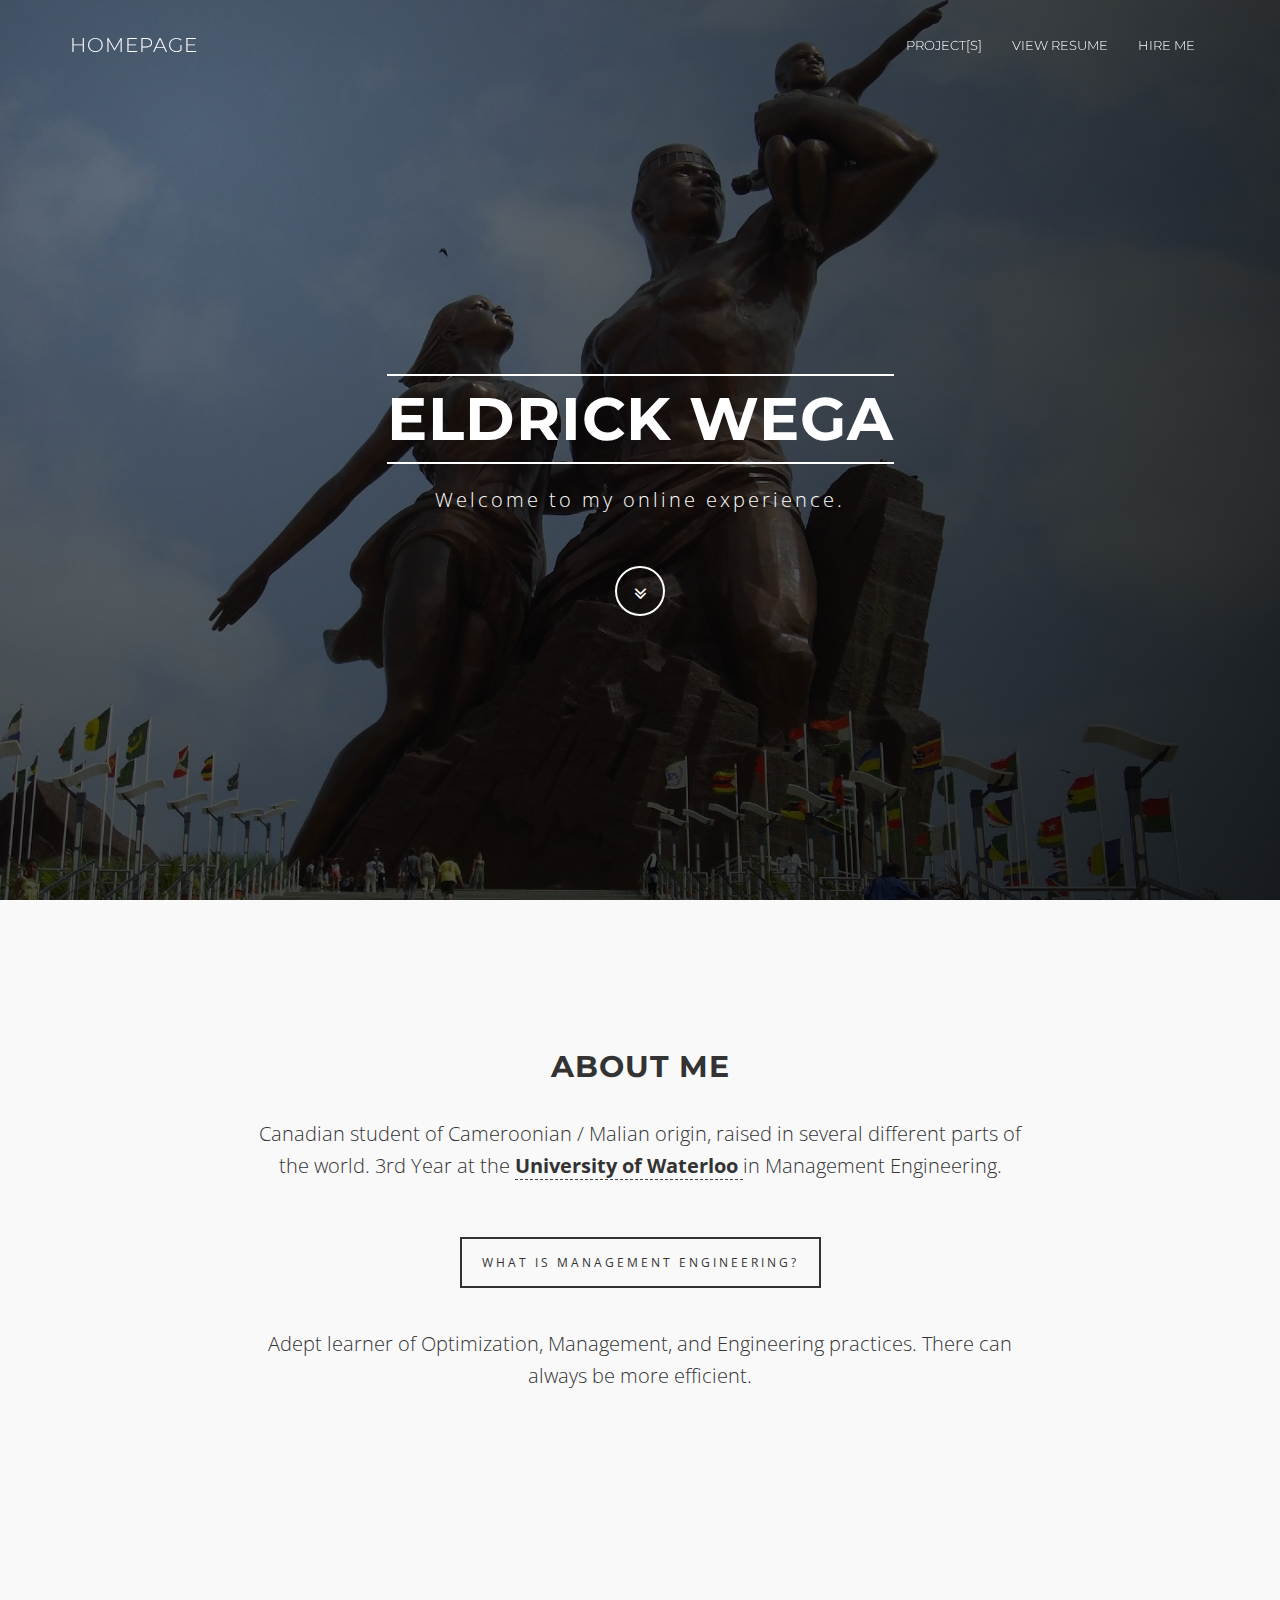
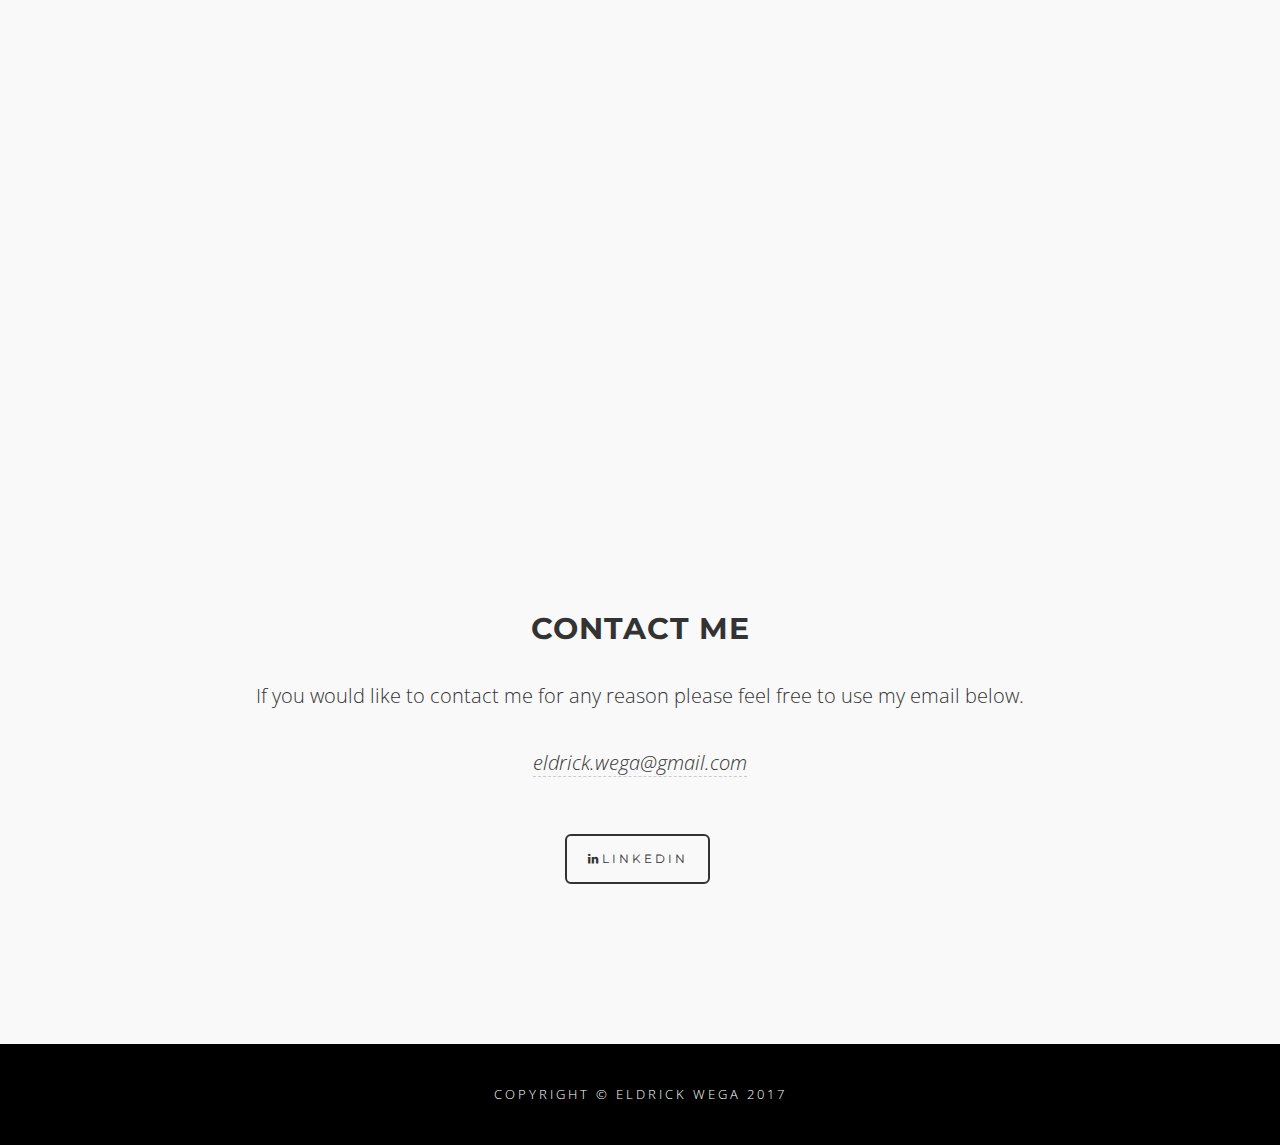
==== index.html @ f0811217 "Update index.html" ====
<!DOCTYPE html>
<html lang="en">
<!-- Images for Gallery, Initialization -->
<script type="text/javascript", src="js/img_array.js"></script>
<!-- JQuery -->
<script src="https://ajax.googleapis.com/ajax/libs/jquery/3.2.1/jquery.min.js"></script>
<!-- Image Scrolling Script -->
<script type="text/javascript", src="js/scroll_img.js"></script>
<head>
<meta charset="utf-8">
<meta http-equiv="X-UA-Compatible" content="IE=edge">
<meta name="viewport" content="width=device-width, initial-scale=1">
<meta name="description" content="">
<meta name="author" content="">
<title>Eldrick Wega</title>
<link rel="icon" href="xi.png">
<!-- Bootstrap Core CSS -->
<link href="css/bootstrap.min.css" rel="stylesheet">
<!-- Custom CSS -->
<link href="css/theme.css" rel="stylesheet">
<!-- Custom Fonts -->
<link href="font-awesome/css/font-awesome.min.css" rel="stylesheet" type="text/css">
<link href="http://fonts.googleapis.com/css?family=Open+Sans:300,400,700,400italic,700italic" rel="stylesheet" type="text/css">
<link href="http://fonts.googleapis.com/css?family=Montserrat:400,700" rel="stylesheet" type="text/css">
<!-- HTML5 Shim and Respond.js IE8 support of HTML5 elements and media queries -->
<!-- WARNING: Respond.js doesn't work if you view the page via file:// -->
<!--[if lt IE 9]>
        <script src="https://oss.maxcdn.com/libs/html5shiv/3.7.0/html5shiv.js"></script>
        <script src="https://oss.maxcdn.com/libs/respond.js/1.4.2/respond.min.js"></script>
    <![endif]-->

</head>
<body id="page-top" data-spy="scroll" data-target=".navbar-fixed-top">
<!-- Navigation -->
<nav class="navbar navbar-custom navbar-fixed-top" role="navigation">
<div class="container">
	<div class="navbar-header">
		<button type="button" class="navbar-toggle" data-toggle="collapse" data-target=".navbar-main-collapse">
		<i class="fa fa-bars"></i>
		</button>
		<a class="navbar-brand page-scroll" href="index.html">
		HOMEPAGE </a>
	</div>
	<!-- Collect the nav links, forms, and other content for toggling -->
	<div class="collapse navbar-collapse navbar-right navbar-main-collapse">
		<ul class="nav navbar-nav">
			<li>
			<a id="wip">Project[s]</a>
			</li>
			<li>
			<a href="view-resume.html">View Resume</a>
			</li>
			<li>
			<a href="contact.html">Hire me</a>
			</li>
		</ul>
	</div>
	<!-- /.navbar-collapse -->
</div>
<!-- /.container -->
</nav>
<!-- Intro Header -->
<header class="intro">
<div class="intro-body">
	<div class="container">
		<div class="row">
			<div class="col-md-8 col-md-offset-2">
				<h1 class="brand-heading">ELDRICK WEGA</h1>
				<p class="intro-text">
					Welcome to my online experience.
				</p>
				<a href="#about" class="btn btn-circle page-scroll">
				<i class="fa fa-angle-double-down animated"></i>
				</a>
			</div>
		</div>
	</div>
</div>
</header>
<!-- About Section -->
<section id="about">
<div class="container content-section text-center">
	<div class="row">
		<h2>ABOUT ME</h2>
		<div class="col-lg-8 col-lg-offset-2">
			<p>
				Canadian student of Cameroonian / Malian origin, raised in several different parts of the world. 3rd Year at the <a href="https://uwaterloo.ca/" target="_blank" style="border-bottom:1px dashed #444444; font-weight: bold;"> University of Waterloo </a> in Management Engineering. 
			</p>
			<a href="https://uwaterloo.ca/future-students/programs/management-engineering" target="_blank" class="btnghost">What is Management Engineering? </a>
			</br>
			</br>
			</br>
			<p> Adept learner of Optimization, Management, and Engineering practices. There can always be more efficient. </p>
		</div>
	</div>
</div>
</section>
<!-- Photo Gallery Section -->
<section id="portfolio">
<div id="gallery">
    <a id="img-prev" class="btn btn-rect">
		<i class="fa fa-3x fa-angle-left animated"></i>
	</a>
	<h2 id= "gallery-text">I enjoy travelling and these pictures are from a few of my latest trips.</h2>
	<a id= "gallery-btn" class="btn btn-circle" onclick="resetTimer()">
		<i class="fa"> <h3> Start Slideshow </h3> </i>
	</a>		
    <a id="img-next" class="btn btn-rect">
		<i class="fa fa-3x fa-angle-right animated"></i>
	</a>
	<p id ="gallery-updated-date"> *Last updated on 09/22/17 </p>
</div>
</section>
<!-- Contact Section -->
<section id="contact">
<div class="container content-section text-center">
	<div class="row">
		<div class="col-lg-8 col-lg-offset-2">
			<h2>Contact Me</h2>
			<p>
			If you would like to contact me for any reason please feel free to use my email below.
			</p>
			<p>
				<i>
					<a href="mailto:eldrick.wega@gmail.com" style="border-bottom:1px dashed #ccc;">eldrick.wega@gmail.com</a>
				</i>
			</p>
			<ul class="list-inline banner-social-buttons">
				<li>
				<a href="https://www.linkedin.com/in/eldrick-wega-66981b111/" target="_blank" class="btn btnghost btn-lg"><i class="fa fa-linkedin fa-fw"></i><span class="network-name">LinkedIn</span></a>
				</li>
				<!--
				<li>
				<a href="https://www.facebook.com/pages/wowthemesnet/562560840468823" class="btn btnghost btn-lg"><i class="fa fa-facebook fa-fw"></i><span class="network-name">Facebook</span></a>
				</li>
				<li>f
				<a href="https://plus.google.com/u/0/b/110916582192388695332/110916582192388695332/posts" class="btn btnghost btn-lg"><i class="fa fa-google-plus fa-fw"></i><span class="network-name">Google+</span></a>
				</li>
				-->
			</ul>
		</div>
	</div>
</div>
</section>
<!-- Footer -->
<footer>
<div class="container text-center">
	<p class="credits">
		Copyright &copy; Eldrick Wega 2017<br/>
	</p>
</div>
</footer>
<!-- Project Page not ready Modal -->
<div id="myModal" class="modal">
  <div class="modal-content">
    <span class="close">&times;</span>
    <img id="wip-img" src="img/logo/wip.png">
    <p style="color: #333;">My Project page is still under construction. Please check back at a later time.</p>
  </div>
</div>
<!-- jQuery -->
<script src="js/jquery.js"></script>
<!-- Bootstrap Core JavaScript -->
<script src="js/bootstrap.min.js"></script>
<!-- Plugin JavaScript -->
<script src="js/jquery.easing.min.js"></script>
<!-- Custom Theme JavaScript -->
<script src="js/theme.js"></script>
<!-- Project page is still WIP -->
<script type="text/javascript", src="js/project_wip.js"></script>
</body>
</html>
---- css/theme.css ----
/* Aries v1.0 - by WowThemes.net */
body {
	width:100%;
	height:100%;
	font-family:Open Sans,"Helvetica Neue",Helvetica,Arial,sans-serif;
	color:#fff;
	background-color:#000;
	font-weight:300;
}

html {
	width:100%;
	height:100%;
}
h1,h2,h3,h4,h5,h6 {
	margin:0 0 35px;
	text-transform:uppercase;
	font-family:Montserrat,"Helvetica Neue",Helvetica,Arial,sans-serif;
	font-weight:700;
	letter-spacing:1px;
}
p {
	margin:0 0 25px;
	font-size:18px;
	line-height:1.5;
}

p.job-description {
	margin:0 0 25px;
	font-size:14px;
	line-height:1.3;
}

@media(min-width:768px) {
	p {
		margin:0 0 35px;
		font-size:20px;
		line-height:1.6;
	}
}
a {
	color:inherit;
	-webkit-transition:all .2s ease-in-out;
	-moz-transition:all .2s ease-in-out;
	transition:all .2s ease-in-out;
}
a:hover,a:focus {
	text-decoration:none;
	color:inherit;
}
.light {
	font-weight:400;
}
.navbar-custom {
	margin-bottom:0;
	border-bottom:1px solid rgba(255,255,255,.3);
	text-transform:uppercase;
	font-family:Montserrat,"Helvetica Neue",Helvetica,Arial,sans-serif;
	background-color:#000;
}
.navbar-custom .navbar-brand {
	font-size:20px;
	text-transform:none;
	letter-spacing:1px;
}
.navbar-custom .navbar-brand:focus {
	outline:0;
}
.navbar-custom .navbar-brand .navbar-toggle {
	padding:4px 6px;
	font-size:16px;
	color:#fff;
}
.navbar-custom .navbar-brand .navbar-toggle:focus,.navbar-custom .navbar-brand .navbar-toggle:active {
	outline:0;
}
.navbar-custom a {
}
.navbar-custom .nav li a {
	-webkit-transition:background .3s ease-in-out;
	-moz-transition:background .3s ease-in-out;
	transition:background .3s ease-in-out;
}
.navbar-custom .nav li a:hover {
	outline:0;
	color:#1ba39c;
	background-color:transparent;
}
.navbar-custom .nav li a:focus,.navbar-custom .nav li a:active {
	outline:0;
	background-color:transparent;
}
.navbar-custom .nav li.active {
	outline:0;
}
.navbar-custom .nav li.active a {
	color:#1ba39c;
}
.navbar-custom .nav li.active a:hover {
	color:#1ba39c;
}
@media(min-width:768px) {
	.navbar-custom {
		padding:20px 0;
		border-bottom:0;
		font-size:13px;
		background:0 0;
		-webkit-transition:background .5s ease-in-out,padding .5s ease-in-out;
		-moz-transition:background .5s ease-in-out,padding .5s ease-in-out;
		transition:background .5s ease-in-out,padding .5s ease-in-out;
	}
		 .navbar-custom.top-nav-collapse {
		 padding:0;
		border-bottom:1px solid rgba(255,255,255,.3);
		color:#333;
			background:#fff;
	}
	.navbar-custom.top-nav-collapse a {
		color:#333;
		display:inline-block;
	}
}
.intro {
	display:table;
	width:100%;
	height:auto;
	padding:100px 0 100px 0;
	text-align:center;
	color:#fff;
	background-image:radial-gradient(circle at 15% 15%,rgba(0,0,0,0.46),rgba(0,0,0,0.88)),url('../img/cover/poster.jpg');
	background-attachment: fixed;
	-webkit-background-size:cover;
	-moz-background-size:cover;
	background-size:cover;
	-o-background-size:cover;
}

.intro-2nd {
	height:400px!important;
	transition: height: 2s;
}

.intro .intro-body {
	display:table-cell;
	vertical-align:middle;
}
.intro .intro-body .brand-heading {
	font-size:40px;
}
.intro .intro-body .intro-text {
	font-size:18px;
}
@media(min-width:768px) {
	.intro {
		height:100%;
		padding:0;
	}
	.intro .intro-body .brand-heading {
		font-size:60px;
		margin-top:90px;
		margin-bottom:20px;
		border-top:2px solid #fff;
		border-bottom:2px solid #fff;
		display:inline-block;
		padding:10px 0;
	}
	.intro .intro-body .intro-text {
		font-size:20px;
			font-weight:300;
			letter-spacing:3px;
	}
}

.row {
	position: relative;
}

.row-resume {
	margin-top: -100px;
}


.btn-circle {
	width:50px;
	height:50px;
	margin-top:15px;
	line-height:40px;
	text-align:center;
	border:2px solid #fff;
	border-radius:100%;
	font-size:20px;
	color:#fff;
	background:0 0;
	-webkit-transition:background .3s ease-in-out;
	-moz-transition:background .3s ease-in-out;
	transition:background .3s ease-in-out;
}

.btn-rect{
	width:15%;
	height:100%;
	line-height:500px;
	text-align:center;
	font-size:20px;
	color:#fff;
	background:0 0;
	-webkit-transition:background .3s ease-in-out;
	-moz-transition:background .3s ease-in-out;
	transition:background .3s ease-in-out;
}

.btn-circle:hover,.btn-circle:focus {
	outline:0;
	color:#fff;
	background:rgba(255,255,255,.1);
}

.btn-rect:hover, .btn-rect:focus {
	outline:0;
	color:#fff;
}

.btn-circle i.animated, .btn-rect i.animated {
	-webkit-transition-property:-webkit-transform;
	-webkit-transition-duration:1s;
	-moz-transition-property:-moz-transform;
	-moz-transition-duration:1s;
}
.btn-circle:hover i.animated, .btn-rect:hover i.animated {
	-webkit-animation-name:pulse;
	-moz-animation-name:pulse;
	-webkit-animation-duration:1.5s;
	-moz-animation-duration:1.5s;
	-webkit-animation-iteration-count:infinite;
	-moz-animation-iteration-count:infinite;
	-webkit-animation-timing-function:linear;
	-moz-animation-timing-function:linear;
}

@-webkit-keyframes pulse {
	0% {
		-webkit-transform:scale(1);
		transform:scale(1);
	}
	50% {
		-webkit-transform:scale(1.2);
		transform:scale(1.2);
	}
	100% {
		-webkit-transform:scale(1);
		transform:scale(1);
	}
}
@-moz-keyframes pulse {
	0% {
		-moz-transform:scale(1);
		transform:scale(1);
	}
	50% {
		-moz-transform:scale(1.2);
		transform:scale(1.2);
	}
	100% {
		-moz-transform:scale(1);
		transform:scale(1);
	}
}
.content-section {
	padding:40px 0;
	clear:both;
}
@media(min-width:767px) {
	.content-section {
		padding:150px 0;
			 clear:both;
	}
}
.btn {
	text-transform:uppercase;
	font-family:Montserrat,"Helvetica Neue",Helvetica,Arial,sans-serif;
	font-weight:400;
	-webkit-transition:all .3s ease-in-out;
	-moz-transition:all .3s ease-in-out;
	transition:all .3s ease-in-out;
}
.btn-default {
	border:1px solid #42dca3;
	color:#42dca3;
	background-color:transparent;
}
.btn-default:hover,.btn-default:focus {
	border:1px solid #42dca3;
	outline:0;
	color:#000;
	background-color:#42dca3;
}
ul.banner-social-buttons {
	margin-top:0;
}
@media(max-width:1199px) {
	ul.banner-social-buttons {
		margin-top:15px;
	}
}
@media(max-width:767px) {
	ul.banner-social-buttons li {
		display:block;
		margin-bottom:20px;
		padding:0;
	}
	ul.banner-social-buttons li:last-child {
		margin-bottom:0;
	}
}
footer {
	padding:40px 0;
	z-index:1;
	position:relative;
	clear:both;
}
footer p {
	margin:0;
	font-size:15px;
}
footer p.credits {
	text-transform:uppercase;
	font-size:13px;
	letter-spacing:3px;
}
::-moz-selection {
	text-shadow:none;
	background:#fcfcfc;
	background:rgba(255,255,255,.2);
}
::selection {
	text-shadow:none;
	background:#fcfcfc;
	background:rgba(255,255,255,.2);
}
img::selection {
	background:0 0;
}
img::-moz-selection {
	background:0 0;
}
body {
	webkit-tap-highlight-color:rgba(255,255,255,.2);
}
#about{
	position: relative;
	padding-bottom: 20px;
}

.bgblue {
	background:#22292c;
}
.inlineblock {
	display:inline-block;
}
p:last-child {
	margin-bottom:0;
}
p.lead {
	line-height:1.9;
}
.btnghost {
	border:2px solid #333;
	background-color:transparent;
	padding:15px 20px;
	letter-spacing:3px;
	font-size:12px;
	text-transform:uppercase;
	font-weight:400;
	color:#333;
	margin-top:20px;
	display:inline-block;
}
.btnghost:hover {
	background-color:#333;
	color:#fff;
	border:2px solid #333;
}
.bgcover {
	background-size:cover;
	background-repeat:no-repeat;
	position:relative;
}
img {
	max-width:100%;
}


#gallery:before {
  	content: "";
  	display: block;
	height:500px;
	margin:auto;
	text-align: center;
	background-image: radial-gradient(circle at 15% 15%,rgba(0,0,0,0.46),rgba(0,0,0,0.88)),url('../img/1.jpg');
	background-repeat: no-repeat;
	background-size: 1400px 700px;
	background-attachment: fixed;
	position: relative;
   	z-index: -1;
   	-webkit-filter: blur(5px);
   	-webkit-transition: all 1.5s ease-in-out;
    -moz-transition: all 1.5s ease-in-out;
    -ms-transition: all 1.5s ease-in-out;
    -o-transition: all 1.5s ease-in-out;
    transition: all 1.5s ease-in-out;

}

#gallery {
	height:500px;
  	margin:auto;
  	text-align: center;
  	background-image: radial-gradient(circle at 15% 15%,rgba(0,0,0,0.20),rgba(0,0,0,0.20)),url('../img/1.jpg');
  	background-repeat: no-repeat;
  	background-size: 1400px 700px;
  	background-attachment: fixed;
	position: relative;
	z-index: 0;
}

#img-next {
	position: absolute;
	top: 0px;
	right:0px;
	opacity: 0;
	-webkit-transition: all 1.5s ease-in-out;
    -moz-transition: all 1.5s ease-in-out;
    -ms-transition: all 1.5s ease-in-out;
    -o-transition: all 1.5s ease-in-out;
    transition: all 1.5s ease-in-out;
}

#img-prev {
	position: absolute;
	top: 0px;
	left:0px;	
	opacity: 0;
   	-webkit-transition: all 1.5s ease-in-out;
    -moz-transition: all 1.5s ease-in-out;
    -ms-transition: all 1.5s ease-in-out;
    -o-transition: all 1.5s ease-in-out;
    transition: all 1.5s ease-in-out;
}

#gallery-text {
	position: absolute;
	top: 27%;
	color: #f9f9f9;	
	text-align: center;
	margin-right: 100px;
	margin-left: 100px;
	-webkit-transition: all 1s ease-in-out;
    -moz-transition: all 1s ease-in-out;
    -ms-transition: all 1s ease-in-out;
    -o-transition: all 1s ease-in-out;
    transition: all 1s ease-in-out;
}

#gallery-text:hover {
	cursor: ;
}

#gallery-btn {
	position: absolute;
	left: 50%;
	-webkit-transform: translate(-50%, 0);
	border-radius: 5px;
	bottom: 25px;
	height: 50px;
	width: 300px;
	color: #f9f9f9;
	border-color: #f9f9f9;
	-webkit-transition: all 1s ease-in-out;
    -moz-transition: all 1s ease-in-out;
    -ms-transition: all 1s ease-in-out;
    -o-transition: all 1s ease-in-out;
    transition: all 1s ease-in-out;
}

#gallery-btn:hover {
	cursor:;
}

#gallery-updated-date {
	position: absolute;
	right: 5px;
	bottom: 5px;
	color: #f9f9f9;
}

#contact {

}

section:after {
	float:none;
	clear:both;
}
section {
	background-color:#f9f9f9;
	color:#333;
	overflow:hidden;
}
.done {
	display:none;
}
.error input,input.error,.error textarea,textarea.error {
	background-color:#ffffff;
	border-bottom:2px solid orangered !Important;
	-webkit-transition:border linear 0.2s,box-shadow linear 0.2s;
	-moz-transition:border linear 0.2s,box-shadow linear 0.2s;
	-o-transition:border linear 0.2s,box-shadow linear 0.2s;
	transition:border linear 0.2s,box-shadow linear 0.2s;	
}

#resume-fn{
	margin: auto;
	margin-top: 20px;
	font-size:16px;
	text-align: center;
}

#pdf {
	margin-left: 0px;
	margin-right: -60px;
	padding: 0px;
}

#contactform input,#contactform textarea {
	border:0px;
	border-bottom:2px solid #333;
	width:100%;
	background-color:transparent;
	padding:20px 0px;
	text-transform:uppercase;
	letter-spacing:2px;
	margin-bottom:20px;
}
#contactform input#submit {
	width:auto;
	border:2px solid;
	padding:10px 20px;
	display:inline-block;
}
#contactform input#submit:hover {
	background-color:#333;
	color:#fff;
	border:2px solid #333;
}
#contactform input:focus,#contactform input:active,#contactform textarea:focus,#contactform textarea:active {
	border-top:0px;
	border-bottom:2px solid lightseagreen;
	outline:0;
	outline: none;
}

/* The Modal (background) */
.modal {
    display: none; /* Hidden by default */
    position: fixed; /* Stay in place */
    z-index: 1; /* Sit on top */
    padding-top: 100px; /* Location of the box */
    left: 0;
    top: 0;
    width: 100%; /* Full width */
    height: 100%; /* Full height */
    overflow: auto; /* Enable scroll if needed */
    background-color: rgb(0,0,0); /* Fallback color */
    background-color: rgba(0,0,0,0.2); /* Black w/ opacity */
}

/* Modal Content */
.modal-content {
    background-color: #fefefe;
    margin: auto;
    padding: 20px;
    border: 1px solid #888;
    width: 55%;
    text-align: center;
    -webkit-transition:border linear 0.2s,box-shadow linear 0.2s;
	-moz-transition:border linear 0.2s,box-shadow linear 0.2s;
	-o-transition:border linear 0.2s,box-shadow linear 0.2s;
	transition:border linear 0.2s,box-shadow linear 0.2s;
}

/* The Close Button */
.close {
    color: #858585;
    float: right;
    font-size: 40px;
    font-weight: bold;
}

.close:hover,
.close:focus {
    color: #000;
    text-decoration: none;
    cursor: pointer;
}

#wip:hover{
    cursor: pointer;
}

#wip-img {
	margin: auto;
	height: auto;
	width: 250px;
	margin-bottom: 20px;
}

/* Code for Image gallery - Alternate layout */

/*
.gallery ul {
	padding:0;
	margin:0;
}

.gallery ul li {
	margin:0;
	position:relative;
	list-style:none;
	float:left;
	padding:0;
}
.gallery ul li a {
	display:block;
	position:relative;
	width:100%;
	height:100%;
	margin:0;
	padding:0;
	line-height:0;
}
.gallery ul li a:before {
	position:absolute;
	width:32px;
	height:32px;
	top:40%;
	left:50%;
	margin:-14px 0 0 -16px;
	background: url(data:image/svg+xml;utf8,%3C%3Fxml%20version%3D%221.0%22%20encoding%3D%22utf-8%22%3F%3E%0A%3C%21--%20Generator%3A%20Adobe%20Illustrator%2017.1.0%2C%20SVG%20Export%20Plug-In%20.%20SVG%20Version%3A%206.00%20Build%200%29%20%20--%3E%0A%3C%21DOCTYPE%20svg%20PUBLIC%20%22-//W3C//DTD%20SVG%201.1//EN%22%20%22http%3A//www.w3.org/Graphics/SVG/1.1/DTD/svg11.dtd%22%3E%0A%3Csvg%20version%3D%221.1%22%0A%09%20id%3D%22svg2%22%20xmlns%3Adc%3D%22http%3A//purl.org/dc/elements/1.1/%22%20xmlns%3Acc%3D%22http%3A//creativecommons.org/ns%23%22%20xmlns%3Ardf%3D%22http%3A//www.w3.org/1999/02/22-rdf-syntax-ns%23%22%20xmlns%3Asvg%3D%22http%3A//www.w3.org/2000/svg%22%20xmlns%3Asodipodi%3D%22http%3A//sodipodi.sourceforge.net/DTD/sodipodi-0.dtd%22%20xmlns%3Ainkscape%3D%22http%3A//www.inkscape.org/namespaces/inkscape%22%20inkscape%3Aversion%3D%220.48.4%20r9939%22%20sodipodi%3Adocname%3D%22icon-fullscreen.svg%22%0A%09%20xmlns%3D%22http%3A//www.w3.org/2000/svg%22%20xmlns%3Axlink%3D%22http%3A//www.w3.org/1999/xlink%22%20x%3D%220px%22%20y%3D%220px%22%20viewBox%3D%220%200%20960%20560%22%0A%09%20enable-background%3D%22new%200%200%20960%20560%22%20xml%3Aspace%3D%22preserve%22%3E%0A%3Csodipodi%3Anamedview%20%20borderopacity%3D%221%22%20pagecolor%3D%22%23ffffff%22%20bordercolor%3D%22%23666666%22%20objecttolerance%3D%2210%22%20gridtolerance%3D%2210%22%20guidetolerance%3D%2210%22%20showgrid%3D%22false%22%20fit-margin-top%3D%220%22%20fit-margin-left%3D%220%22%20inkscape%3Azoom%3D%227.375%22%20inkscape%3Acx%3D%22-5.1525424%22%20inkscape%3Acy%3D%2216%22%20id%3D%22namedview11%22%20inkscape%3Awindow-x%3D%22-8%22%20inkscape%3Awindow-y%3D%22-8%22%20fit-margin-right%3D%220%22%20inkscape%3Apageopacity%3D%220%22%20fit-margin-bottom%3D%220%22%20inkscape%3Awindow-width%3D%221366%22%20inkscape%3Awindow-height%3D%22706%22%20inkscape%3Awindow-maximized%3D%221%22%20inkscape%3Apageshadow%3D%222%22%20inkscape%3Acurrent-layer%3D%22svg2%22%3E%0A%09%3C/sodipodi%3Anamedview%3E%0A%3Cg%3E%0A%09%3Crect%20x%3D%22220%22%20y%3D%22260%22%20fill%3D%22%23FFFFFF%22%20width%3D%22536%22%20height%3D%2224%22/%3E%0A%3C/g%3E%0A%3Cg%3E%0A%09%3Crect%20x%3D%22476%22%20y%3D%224%22%20fill%3D%22%23FFFFFF%22%20width%3D%2224%22%20height%3D%22556%22/%3E%0A%3C/g%3E%0A%3C/svg%3E%0A) no-repeat;
	content:"";
	opacity:0;
	z-index:1;
	-webkit-transition:all 0.3s linear;
	-moz-transition:all 0.3s linear;
	transition:all 0.3s linear;
}
.gallery ul li a:hover:before {
	top:50%;
	opacity:1;
}
.gallery ul li a:after {
	position:absolute;
	width:100%;
	top:0;
	bottom:0;
	background:rgba(0,0,0,0.3);
	content:"";
	opacity:0;
	-webkit-transition:all 0.3s linear;
	-moz-transition:all 0.3s linear;
	transition:all 0.3s linear;
}
.gallery ul li a:hover:after {
	opacity:1;
}
*/
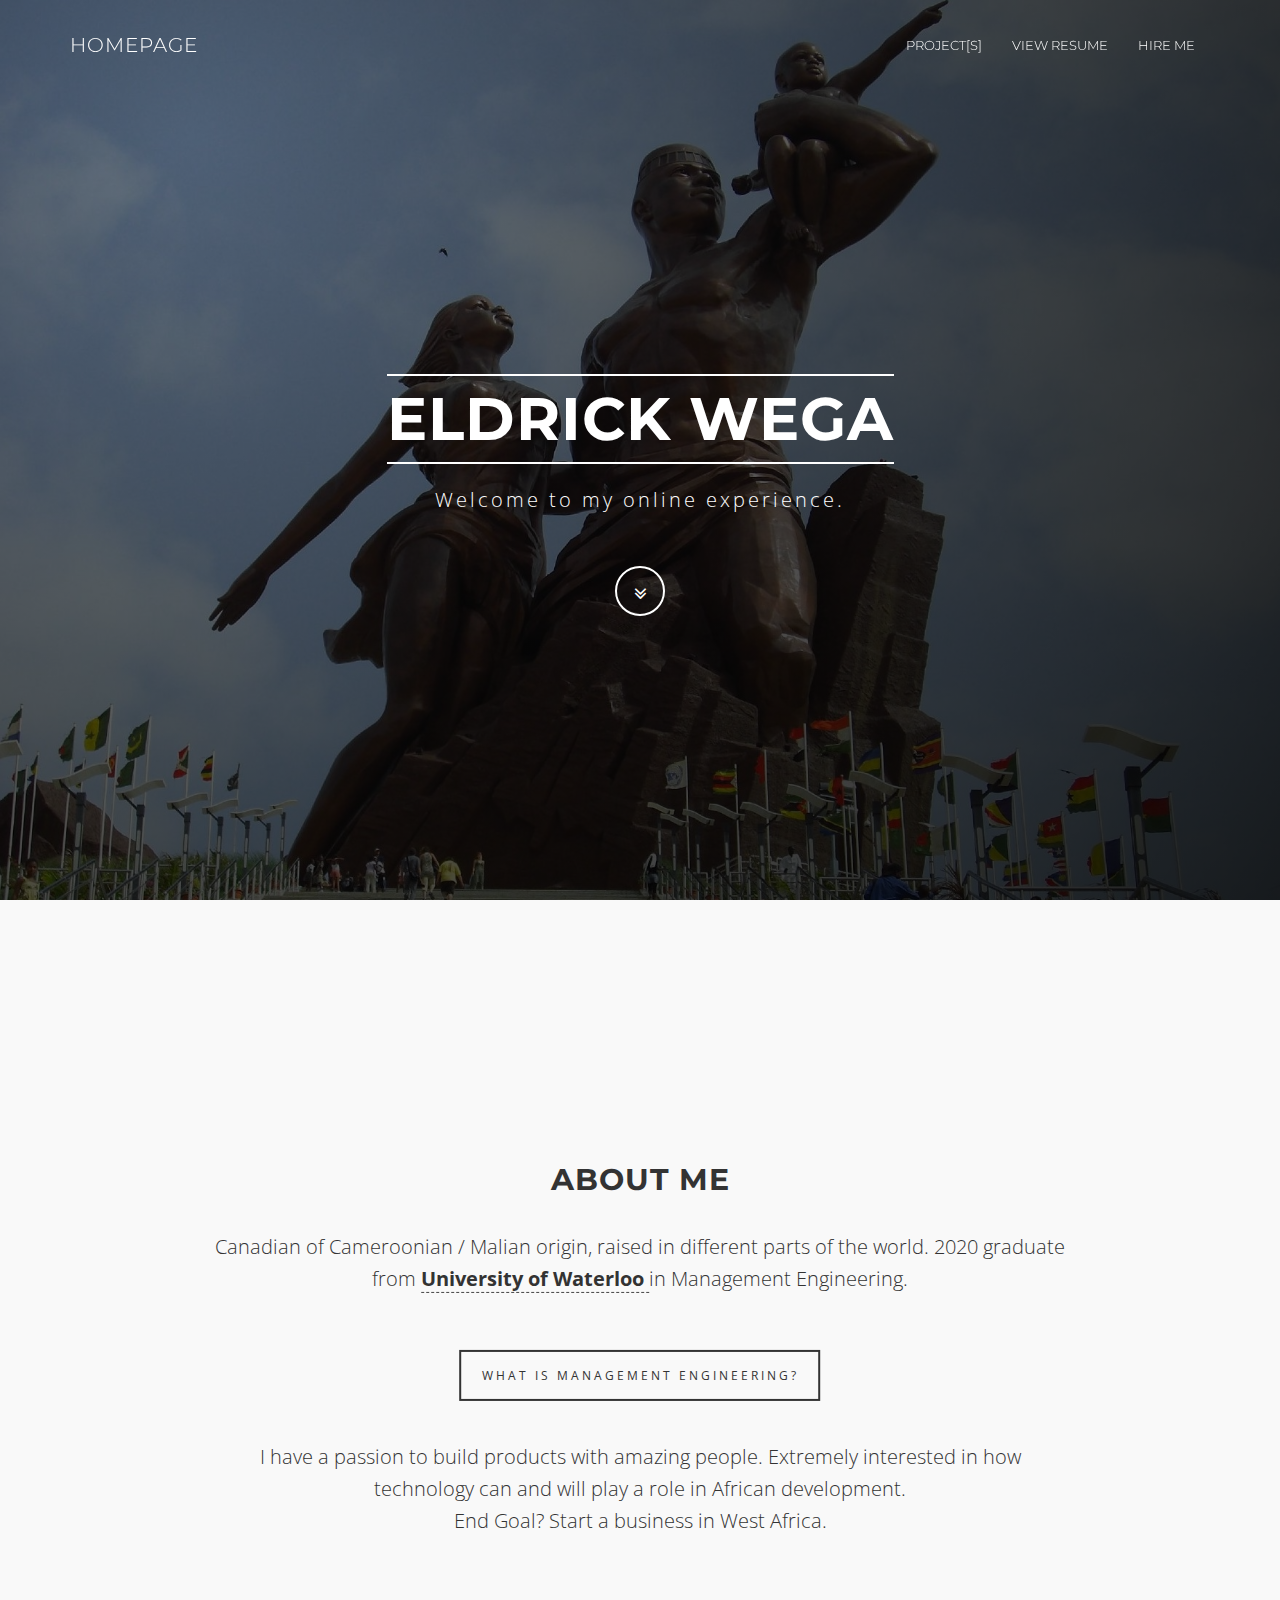
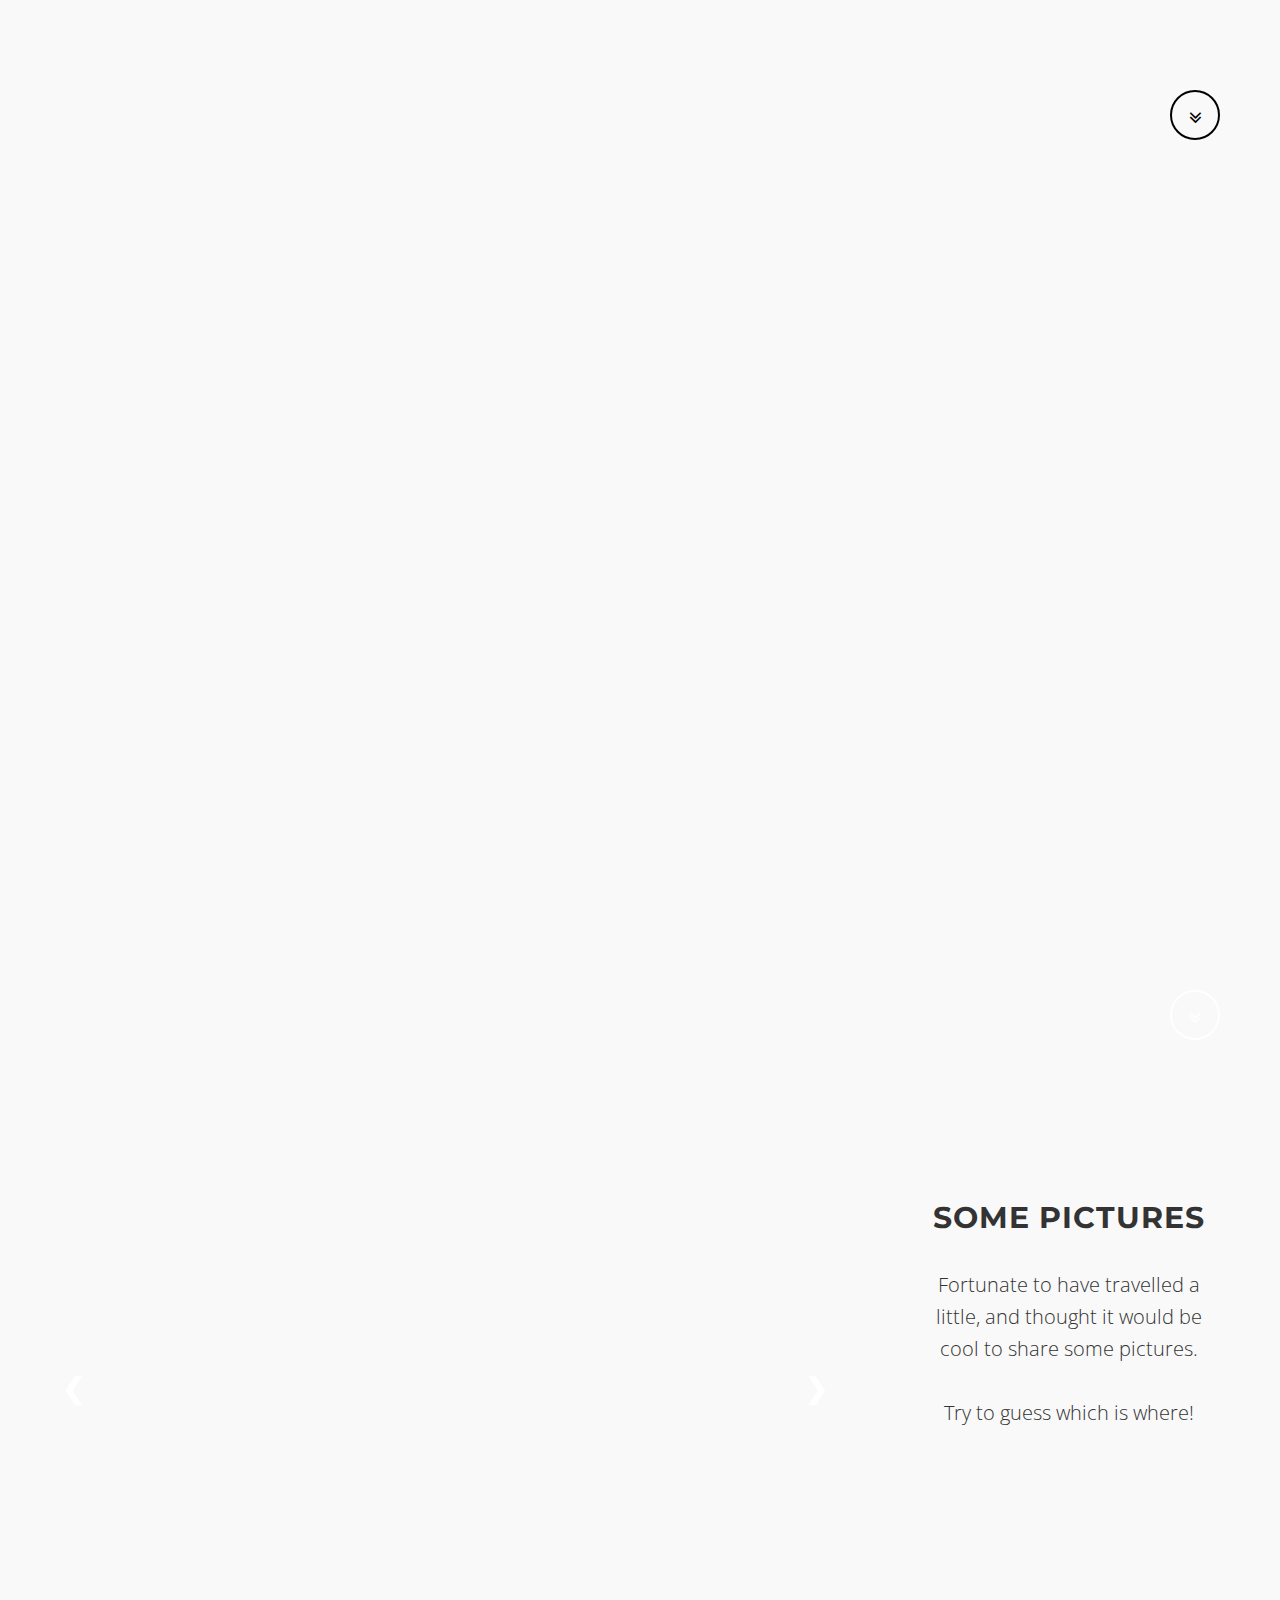
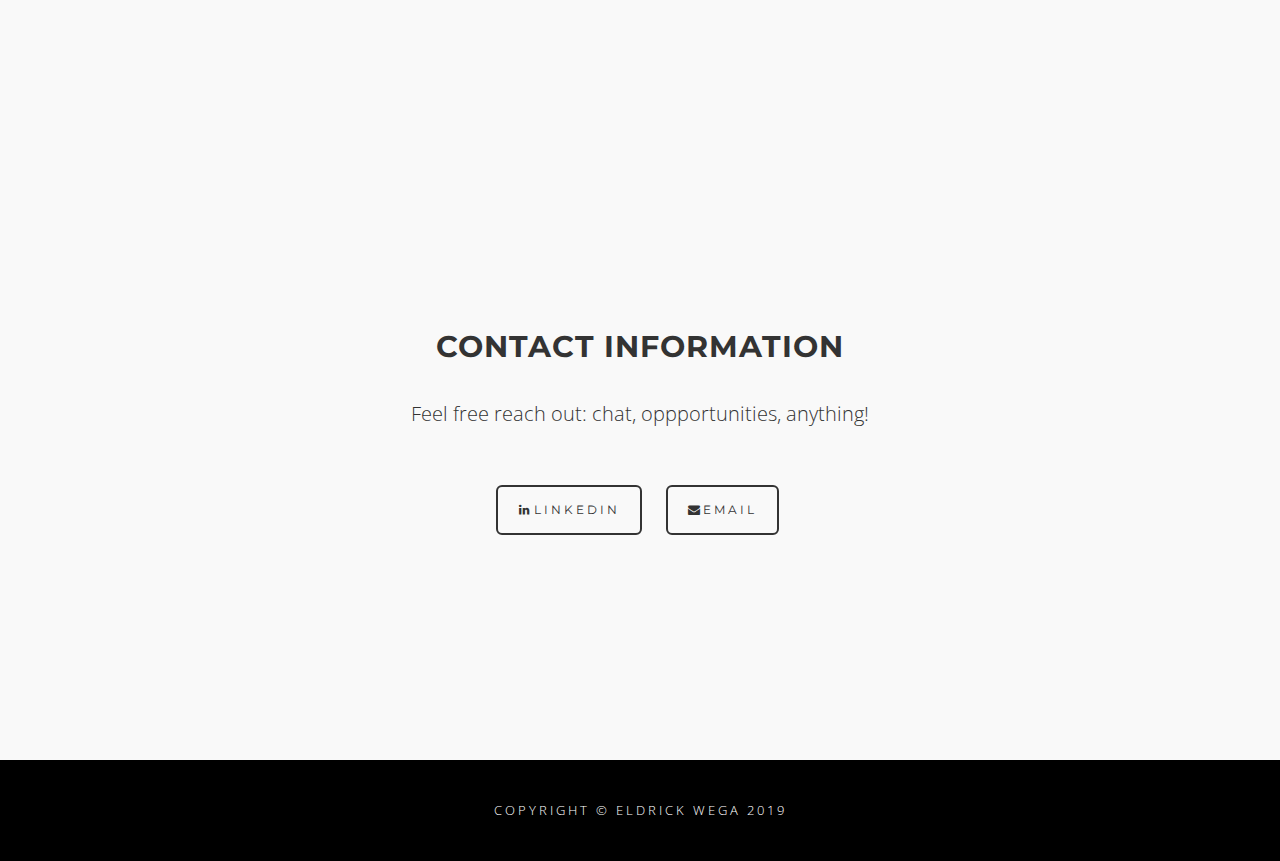
==== commit 4d5740db: "Home Page Revamp nov 2019" ====
--- a/index.html
+++ b/index.html
@@ -1,11 +1,13 @@
 <!DOCTYPE html>
 <html lang="en">
-<!-- Images for Gallery, Initialization -->
-<script type="text/javascript", src="js/img_array.js"></script>
 <!-- JQuery -->
 <script src="https://ajax.googleapis.com/ajax/libs/jquery/3.2.1/jquery.min.js"></script>
-<!-- Image Scrolling Script -->
-<script type="text/javascript", src="js/scroll_img.js"></script>
+<!-- Images for Gallery, Initialization -->
+<script type="text/javascript", src="js/arrays.js"></script>
+<!-- Output Images to HTML-->
+<script type="text/javascript", src="js/img_output.js"></script>
+<!-- Setting up Countries Script-->
+<script type="text/javascript", src="js/countries_output.js"></script>
 <head>
 <meta charset="utf-8">
 <meta http-equiv="X-UA-Compatible" content="IE=edge">
@@ -13,7 +15,7 @@
 <meta name="description" content="">
 <meta name="author" content="">
 <title>Eldrick Wega</title>
-<link rel="icon" href="xi.png">
+<link rel="icon" href="./img/xi.png">
 <!-- Bootstrap Core CSS -->
 <link href="css/bootstrap.min.css" rel="stylesheet">
 <!-- Custom CSS -->
@@ -28,7 +30,6 @@
         <script src="https://oss.maxcdn.com/libs/html5shiv/3.7.0/html5shiv.js"></script>
         <script src="https://oss.maxcdn.com/libs/respond.js/1.4.2/respond.min.js"></script>
     <![endif]-->
-
 </head>
 <body id="page-top" data-spy="scroll" data-target=".navbar-fixed-top">
 <!-- Navigation -->
@@ -78,83 +79,91 @@
 </div>
 </header>
 <!-- About Section -->
-<section id="about">
-<div class="container content-section text-center">
-	<div class="row">
+<section id="about" class="content-section">
+	<a href="#map" class="btn btn-section btn-black btn-circle page-scroll">
+		<i class="fa fa-angle-double-down animated"></i>
+	</a>
+	<div id="about-text" class="text-center vert-horiz-center">
 		<h2>ABOUT ME</h2>
-		<div class="col-lg-8 col-lg-offset-2">
-			<p>
-				Canadian student of Cameroonian / Malian origin, raised in several different parts of the world. 3rd Year at the <a href="https://uwaterloo.ca/" target="_blank" style="border-bottom:1px dashed #444444; font-weight: bold;"> University of Waterloo </a> in Management Engineering. 
-			</p>
-			<a href="https://uwaterloo.ca/future-students/programs/management-engineering" target="_blank" class="btnghost">What is Management Engineering? </a>
-			</br>
-			</br>
-			</br>
-			<p> Adept learner of Optimization, Management, and Engineering practices. There can always be more efficient. </p>
+		<p>Canadian of Cameroonian / Malian origin, raised in different parts of the world. 2020 graduate from <a href="https://uwaterloo.ca/" target="_blank" style="border-bottom:1px dashed #444444; font-weight: bold;"> University of Waterloo </a> in Management Engineering.</p>
+		<a href="https://uwaterloo.ca/future-students/programs/management-engineering" target="_blank" class="btnghost">What is Management Engineering? </a>
+		<br>
+		<br>
+		<br>
+		<p>I have a passion to build products with amazing people. Extremely interested in how technology can and will play a role in African development. <br> End Goal? Start a business in West Africa.</p>
+	</div>
+</section>
+<!--Map Section-->
+<section id="map">
+	<a href="#photos" class="btn btn-section btn-circle page-scroll">
+		<i class="fa fa-angle-double-down animated"></i>
+	</a>
+	<div id="countries-container">
+		<h2 class="country-text">Cities Lived</h2>
+		<p class="country-text" style="margin-top:-30px; font-size:90%;">(Because people ask me all the time)</p>
+		<ul id="country-list">
+			<li id="c1" class="countries">Montreal <i class="fa fa-angle-right"></i></li>
+			<li id="c2" class="countries">Ottawa <i class="fa fa-angle-right"></i></li>
+			<li id="c3" class="countries">Bruxelles <i class="fa fa-angle-right"></i></li>
+			<li id="c4" class="countries">London <i class="fa fa-angle-right"></i></li>
+			<li id="c5" class="countries">Lagos <i class="fa fa-angle-right"></i></li>
+			<li id="c6" class="countries">Yaoundé <i class="fa fa-angle-right"></i></li>
+			<li id="c7" class="countries">Douala <i class="fa fa-angle-right"></i></li>
+			<li id="c8" class="countries">Toronto <i class="fa fa-angle-right"></i></li>
+			<li id="c9" class="countries">Dakar <i class="fa fa-angle-right"></i></li>
+			<li id="c10" class="countries">Abidjan <i class="fa fa-angle-right"></i></li>
+			<li id="c11" class="countries">San Francisco <i class="fa fa-angle-right"></i></li>
+			<li id="c12" class="countries">Hong Kong</li>
+		</ul>
+	</div>
+	</section>
+<!-- Photo Gallery Section -->
+<section id="photos" class="">
+	<div id="slideshow-container"class ="vert-center">
+		<script>outputImages();</script>
+		<a class="prev vert-center" onclick="plusSlides(-1)">&#10094;</a>
+		<a class="next vert-center" onclick="plusSlides(1)">&#10095;</a>
 		</div>
+	<div id="text-container" class="content text-center vert-center" style="padding-left:5%;padding-right:5%;">
+		<h2>Some Pictures</h2>
+		<p>Fortunate to have travelled a little, and thought it would be cool to share some pictures.
+			<br>
+			<br>
+			Try to guess which is where!
+		</p>
 	</div>
-</div>
-</section>
-<!-- Photo Gallery Section -->
-<section id="portfolio">
-<div id="gallery">
-    <a id="img-prev" class="btn btn-rect">
-		<i class="fa fa-3x fa-angle-left animated"></i>
-	</a>
-	<h2 id= "gallery-text">I enjoy travelling and these pictures are from a few of my latest trips.</h2>
-	<a id= "gallery-btn" class="btn btn-circle" onclick="resetTimer()">
-		<i class="fa"> <h3> Start Slideshow </h3> </i>
-	</a>		
-    <a id="img-next" class="btn btn-rect">
-		<i class="fa fa-3x fa-angle-right animated"></i>
-	</a>
-	<p id ="gallery-updated-date"> *Last updated on 09/22/17 </p>
-</div>
 </section>
 <!-- Contact Section -->
 <section id="contact">
-<div class="container content-section text-center">
-	<div class="row">
-		<div class="col-lg-8 col-lg-offset-2">
-			<h2>Contact Me</h2>
-			<p>
-			If you would like to contact me for any reason please feel free to use my email below.
-			</p>
-			<p>
-				<i>
-					<a href="mailto:eldrick.wega@gmail.com" style="border-bottom:1px dashed #ccc;">eldrick.wega@gmail.com</a>
-				</i>
-			</p>
-			<ul class="list-inline banner-social-buttons">
-				<li>
-				<a href="https://www.linkedin.com/in/eldrick-wega-66981b111/" target="_blank" class="btn btnghost btn-lg"><i class="fa fa-linkedin fa-fw"></i><span class="network-name">LinkedIn</span></a>
-				</li>
-				<!--
-				<li>
-				<a href="https://www.facebook.com/pages/wowthemesnet/562560840468823" class="btn btnghost btn-lg"><i class="fa fa-facebook fa-fw"></i><span class="network-name">Facebook</span></a>
-				</li>
-				<li>f
-				<a href="https://plus.google.com/u/0/b/110916582192388695332/110916582192388695332/posts" class="btn btnghost btn-lg"><i class="fa fa-google-plus fa-fw"></i><span class="network-name">Google+</span></a>
-				</li>
-				-->
-			</ul>
-		</div>
+	<div id= "contact-text" class="text-center horiz-center" style="top: 20px;">
+		<h2>Contact Information</h2>
+		<p>Feel free reach out: chat, oppportunities, anything!</p>
+		<ul class="list-inline banner-social-buttons">
+			<li style ="display: inline-block; margin-left:5px;margin-right:5px;">
+				<a href="https://www.linkedin.com/in/eldrick-wega" target="_blank" class="btn btnghost btn-lg"><i class="fa fa-linkedin fa-fw"></i><span class="network-name">LinkedIn</span></a>
+			</li>
+			<li style ="display: inline-block;margin-left:5px;margin-right:5px;">
+				<a href="mailto:eldrick.wega@gmail.com" target="_blank" class="btn btnghost btn-lg"><i class="fa fa-envelope fa-fw"></i><span class="network-name">Email</span></a>
+			</li>
+		</ul>
 	</div>
-</div>
+	
 </section>
 <!-- Footer -->
 <footer>
 <div class="container text-center">
 	<p class="credits">
-		Copyright &copy; Eldrick Wega 2017<br/>
+		Copyright &copy; Eldrick Wega 2019<br/>
 	</p>
 </div>
 </footer>
+<!--Images JS
+<script src="js/slideshow.js"></script>-->
 <!-- Project Page not ready Modal -->
 <div id="myModal" class="modal">
   <div class="modal-content">
     <span class="close">&times;</span>
-    <img id="wip-img" src="img/logo/wip.png">
+    <img id="wip-img" src="./img/logo/wip.png">
     <p style="color: #333;">My Project page is still under construction. Please check back at a later time.</p>
   </div>
 </div>
--- a/css/theme.css
+++ b/css/theme.css
@@ -128,6 +128,7 @@
 	text-align:center;
 	color:#fff;
 	background-image:radial-gradient(circle at 15% 15%,rgba(0,0,0,0.46),rgba(0,0,0,0.88)),url('../img/cover/poster.jpg');
+	background-position: center top;
 	background-attachment: fixed;
 	-webkit-background-size:cover;
 	-moz-background-size:cover;
@@ -268,13 +269,21 @@
 .content-section {
 	padding:40px 0;
 	clear:both;
-}
+
+}
+
 @media(min-width:767px) {
 	.content-section {
-		padding:150px 0;
+		padding:70px 0;
 			 clear:both;
 	}
-}
+
+	.content-section-about {
+		padding:70px 0;
+			 clear:both;
+	}
+}
+
 .btn {
 	text-transform:uppercase;
 	font-family:Montserrat,"Helvetica Neue",Helvetica,Arial,sans-serif;
@@ -348,7 +357,7 @@
 }
 #about{
 	position: relative;
-	padding-bottom: 20px;
+	height:100%;
 }
 
 .bgblue {
@@ -389,101 +398,286 @@
 	max-width:100%;
 }
 
-
-#gallery:before {
-  	content: "";
-  	display: block;
-	height:500px;
-	margin:auto;
-	text-align: center;
-	background-image: radial-gradient(circle at 15% 15%,rgba(0,0,0,0.46),rgba(0,0,0,0.88)),url('../img/1.jpg');
-	background-repeat: no-repeat;
-	background-size: 1400px 700px;
-	background-attachment: fixed;
-	position: relative;
-   	z-index: -1;
-   	-webkit-filter: blur(5px);
-   	-webkit-transition: all 1.5s ease-in-out;
-    -moz-transition: all 1.5s ease-in-out;
-    -ms-transition: all 1.5s ease-in-out;
-    -o-transition: all 1.5s ease-in-out;
-    transition: all 1.5s ease-in-out;
-
-}
-
-#gallery {
-	height:500px;
-  	margin:auto;
-  	text-align: center;
-  	background-image: radial-gradient(circle at 15% 15%,rgba(0,0,0,0.20),rgba(0,0,0,0.20)),url('../img/1.jpg');
-  	background-repeat: no-repeat;
-  	background-size: 1400px 700px;
-  	background-attachment: fixed;
-	position: relative;
-	z-index: 0;
-}
-
-#img-next {
+/* ^^^ Everything above is from the theme */
+/* Input by Eldrick from here below */
+
+/*SOME GENERAL STUFF*/
+
+.btn-section{
 	position: absolute;
-	top: 0px;
-	right:0px;
-	opacity: 0;
-	-webkit-transition: all 1.5s ease-in-out;
-    -moz-transition: all 1.5s ease-in-out;
-    -ms-transition: all 1.5s ease-in-out;
-    -o-transition: all 1.5s ease-in-out;
-    transition: all 1.5s ease-in-out;
-}
-
-#img-prev {
+	right: 60px;
+	bottom: 60px;
+	z-index:1;
+}
+
+.btn-black{
 	position: absolute;
-	top: 0px;
-	left:0px;	
-	opacity: 0;
-   	-webkit-transition: all 1.5s ease-in-out;
-    -moz-transition: all 1.5s ease-in-out;
-    -ms-transition: all 1.5s ease-in-out;
-    -o-transition: all 1.5s ease-in-out;
-    transition: all 1.5s ease-in-out;
-}
-
-#gallery-text {
+	right: 60px;
+	bottom: 60px;
+	color:#000;
+	border:2px solid #000;
+}
+
+.btn-black:hover,.btn-black:focus {
+	outline:0;
+	color:#000;
+	background:rgba(0,0,0,.2);
+}
+
+#about-text{
+	width: 67%;
+}
+
+.vert-center{
+	margin: 0;
 	position: absolute;
-	top: 27%;
-	color: #f9f9f9;	
-	text-align: center;
-	margin-right: 100px;
-	margin-left: 100px;
-	-webkit-transition: all 1s ease-in-out;
-    -moz-transition: all 1s ease-in-out;
-    -ms-transition: all 1s ease-in-out;
-    -o-transition: all 1s ease-in-out;
-    transition: all 1s ease-in-out;
-}
-
-#gallery-text:hover {
-	cursor: ;
-}
-
-#gallery-btn {
+	top: 50%;
+	transform: translate(0%, -50%);
+}
+
+.horiz-center{
+	margin: 0;
 	position: absolute;
 	left: 50%;
-	-webkit-transform: translate(-50%, 0);
-	border-radius: 5px;
-	bottom: 25px;
-	height: 50px;
-	width: 300px;
-	color: #f9f9f9;
-	border-color: #f9f9f9;
-	-webkit-transition: all 1s ease-in-out;
-    -moz-transition: all 1s ease-in-out;
-    -ms-transition: all 1s ease-in-out;
-    -o-transition: all 1s ease-in-out;
-    transition: all 1s ease-in-out;
-}
-
-#gallery-btn:hover {
-	cursor:;
+	transform: translate(-50%, 0%);
+}
+
+.vert-horiz-center{
+	margin: 0;
+	position: absolute;
+	top: 50%;
+	left: 50%;
+	transform: translate(-50%, -50%);
+}
+
+.un-center {
+	position: initial;
+	top: initial;
+	left: initial;
+	transform: initial;
+}
+
+/*MAP RELATED STUFF*/
+
+#map {
+	display:table;
+	width:100%;
+	height: 100%;
+	text-align:center;
+	color:#fff;
+	background-image:radial-gradient(circle at 15% 15%,rgba(0,0,0,0.88),rgba(0,0,0,0.43)),url('../img/World_Map_Tagged.jpg');
+	background-position: center left;
+	background-attachment: fixed;
+	background-size: 135%;
+	background-position-y: 50%;
+	background-position-x: 35%;
+	background-repeat: no-repeat;
+	position: relative;
+}
+
+#map-image{
+	width: 100%;
+	/*height:auto;*/
+}
+
+#countries-container{
+	position: absolute;
+	bottom: 50px;
+	left: 55px;
+	margin-right: 150px;
+	text-align: left;
+}
+
+
+#country-list{
+	margin-left:-45px;
+}
+
+.country-text{
+	opacity: 0;
+}
+
+.countries{
+	font-weight: bold;
+	display: inline-block;
+	padding-left: 5px;
+	padding-right: 5px;
+	font-size: 130%;
+	opacity: 0;
+}
+
+/*SLIDESHOW RELATED STUFF*/
+
+#photos{
+	height: 90%;	
+	position: relative;
+	display: flex;
+	
+}
+
+/* Slideshow container */
+#slideshow-container {
+	width: 67%;
+	height: 75%;
+	padding-left: 2.5%;
+	position: relative;
+}
+
+#text-container {
+	width: 33%;
+	height: 75%;
+	padding-right: 2.5%;
+	position: relative;
+}
+
+/* Hide the images by default */
+.mySlides {
+  	display: none;
+  	height: 100%;
+	width: 100%;
+	position: relative;
+	margin-left: auto;
+	margin-right: auto;
+}
+
+/*Image style - cover and centered */
+.img-style{
+	max-height: 100%;
+    max-width: 100%;
+	object-fit: cover;
+	width: 100%;
+    height: 100%;
+    position: absolute;
+    top: 0;
+    bottom: 0;
+    left: 0;
+    right: 0;
+    margin: auto;
+}
+
+/* Next & previous buttons */
+.prev, .next {
+  cursor: pointer;
+  position: absolute;
+  width: auto;
+  padding-left: 30px;
+  padding-right: 30px;
+  padding-top: 165px;
+  color: white;
+  font-weight: bold;
+  font-size: 200%;
+  transition: 0.6s ease;
+  border-radius: 0 3px 3px 0;
+  user-select: none;
+  height: 100%;
+}
+
+/* Position the "next button" to the right */
+.next {
+  right: 0;
+  border-radius: 3px 0 0 3px;
+}
+
+/* On hover, add a black background color with a little bit see-through */
+.prev:hover, .next:hover {
+  background-color: rgba(0,0,0,0.5);
+}
+
+/* Number text (1/3 etc) */
+.numbertext {
+  color: black;
+  font-weight: bold;
+  font-size: 12px;
+  padding: 8px 12px;
+  position: relative;
+  z-index:1;
+  top: 0;
+}
+
+/* Fading animation */
+.fadeIn {
+  -webkit-animation-name: fadeIn;
+  -webkit-animation-duration: 1.5s;
+  animation-fill-mode: forwards;
+  animation-name: fadeIn;
+  animation-duration: 1.5s;
+}
+
+@-webkit-keyframes fadeIn {
+  from {opacity: 0}
+  to {opacity: 1}
+}
+
+@keyframes fadeIn {
+  from {opacity: 0}
+  to {opacity: 1}
+}
+
+.fadeOut {
+	-webkit-animation-name: fadeOut;
+	-webkit-animation-duration: 1.5s;
+	animation-fill-mode: forwards;
+	animation-name: fadeOut;
+	animation-duration: 1.5s;
+  }
+  
+  @-webkit-keyframes fadeOut {
+	from {opacity: 1}
+	to {opacity: 0}
+  }
+  
+  @keyframes fadeOut {
+	from {opacity: 1}
+	to {opacity: 0}
+  }
+
+@media screen and (max-width: 768px) {
+    #photos {
+		display: block;
+		width: 100%;
+		height: 100%;
+		padding-top: 40px;
+	}
+
+	.un-center, #slideshow-container{
+		position: initial;
+		width: 100%;
+		height: 50%;
+		padding: 0;
+		transform: translate(0%, 0%);
+	}
+	.un-center, #text-container {
+		position: initial;
+		width: 100%;
+		height: 50%;
+		padding-top: 40px;
+		padding-bottom: 50px;
+		transform: translate(0%, 0%);
+		height: auto;
+	}
+
+	#contact{
+		display: block;
+		width: 100%;
+	}
+
+	#contact-text{
+		position: initial;
+		transform: translate(0%, 0%);
+		padding-top: 20px;
+		padding-bottom: 20px;
+		height: 100%;
+	}
+
+	#map{
+		
+	}
+
+	.btn-section{
+		visibility: hidden;
+	}
+
+
 }
 
 #gallery-updated-date {
@@ -494,6 +688,12 @@
 }
 
 #contact {
+	position: relative;
+	width: 100%;
+	height: 50%;
+}
+
+#contact-text{
 
 }
 
@@ -612,64 +812,4 @@
 	height: auto;
 	width: 250px;
 	margin-bottom: 20px;
-}
-
-/* Code for Image gallery - Alternate layout */
-
-/*
-.gallery ul {
-	padding:0;
-	margin:0;
-}
-
-.gallery ul li {
-	margin:0;
-	position:relative;
-	list-style:none;
-	float:left;
-	padding:0;
-}
-.gallery ul li a {
-	display:block;
-	position:relative;
-	width:100%;
-	height:100%;
-	margin:0;
-	padding:0;
-	line-height:0;
-}
-.gallery ul li a:before {
-	position:absolute;
-	width:32px;
-	height:32px;
-	top:40%;
-	left:50%;
-	margin:-14px 0 0 -16px;
-	background: url(data:image/svg+xml;utf8,%3C%3Fxml%20version%3D%221.0%22%20encoding%3D%22utf-8%22%3F%3E%0A%3C%21--%20Generator%3A%20Adobe%20Illustrator%2017.1.0%2C%20SVG%20Export%20Plug-In%20.%20SVG%20Version%3A%206.00%20Build%200%29%20%20--%3E%0A%3C%21DOCTYPE%20svg%20PUBLIC%20%22-//W3C//DTD%20SVG%201.1//EN%22%20%22http%3A//www.w3.org/Graphics/SVG/1.1/DTD/svg11.dtd%22%3E%0A%3Csvg%20version%3D%221.1%22%0A%09%20id%3D%22svg2%22%20xmlns%3Adc%3D%22http%3A//purl.org/dc/elements/1.1/%22%20xmlns%3Acc%3D%22http%3A//creativecommons.org/ns%23%22%20xmlns%3Ardf%3D%22http%3A//www.w3.org/1999/02/22-rdf-syntax-ns%23%22%20xmlns%3Asvg%3D%22http%3A//www.w3.org/2000/svg%22%20xmlns%3Asodipodi%3D%22http%3A//sodipodi.sourceforge.net/DTD/sodipodi-0.dtd%22%20xmlns%3Ainkscape%3D%22http%3A//www.inkscape.org/namespaces/inkscape%22%20inkscape%3Aversion%3D%220.48.4%20r9939%22%20sodipodi%3Adocname%3D%22icon-fullscreen.svg%22%0A%09%20xmlns%3D%22http%3A//www.w3.org/2000/svg%22%20xmlns%3Axlink%3D%22http%3A//www.w3.org/1999/xlink%22%20x%3D%220px%22%20y%3D%220px%22%20viewBox%3D%220%200%20960%20560%22%0A%09%20enable-background%3D%22new%200%200%20960%20560%22%20xml%3Aspace%3D%22preserve%22%3E%0A%3Csodipodi%3Anamedview%20%20borderopacity%3D%221%22%20pagecolor%3D%22%23ffffff%22%20bordercolor%3D%22%23666666%22%20objecttolerance%3D%2210%22%20gridtolerance%3D%2210%22%20guidetolerance%3D%2210%22%20showgrid%3D%22false%22%20fit-margin-top%3D%220%22%20fit-margin-left%3D%220%22%20inkscape%3Azoom%3D%227.375%22%20inkscape%3Acx%3D%22-5.1525424%22%20inkscape%3Acy%3D%2216%22%20id%3D%22namedview11%22%20inkscape%3Awindow-x%3D%22-8%22%20inkscape%3Awindow-y%3D%22-8%22%20fit-margin-right%3D%220%22%20inkscape%3Apageopacity%3D%220%22%20fit-margin-bottom%3D%220%22%20inkscape%3Awindow-width%3D%221366%22%20inkscape%3Awindow-height%3D%22706%22%20inkscape%3Awindow-maximized%3D%221%22%20inkscape%3Apageshadow%3D%222%22%20inkscape%3Acurrent-layer%3D%22svg2%22%3E%0A%09%3C/sodipodi%3Anamedview%3E%0A%3Cg%3E%0A%09%3Crect%20x%3D%22220%22%20y%3D%22260%22%20fill%3D%22%23FFFFFF%22%20width%3D%22536%22%20height%3D%2224%22/%3E%0A%3C/g%3E%0A%3Cg%3E%0A%09%3Crect%20x%3D%22476%22%20y%3D%224%22%20fill%3D%22%23FFFFFF%22%20width%3D%2224%22%20height%3D%22556%22/%3E%0A%3C/g%3E%0A%3C/svg%3E%0A) no-repeat;
-	content:"";
-	opacity:0;
-	z-index:1;
-	-webkit-transition:all 0.3s linear;
-	-moz-transition:all 0.3s linear;
-	transition:all 0.3s linear;
-}
-.gallery ul li a:hover:before {
-	top:50%;
-	opacity:1;
-}
-.gallery ul li a:after {
-	position:absolute;
-	width:100%;
-	top:0;
-	bottom:0;
-	background:rgba(0,0,0,0.3);
-	content:"";
-	opacity:0;
-	-webkit-transition:all 0.3s linear;
-	-moz-transition:all 0.3s linear;
-	transition:all 0.3s linear;
-}
-.gallery ul li a:hover:after {
-	opacity:1;
-}
-*/+}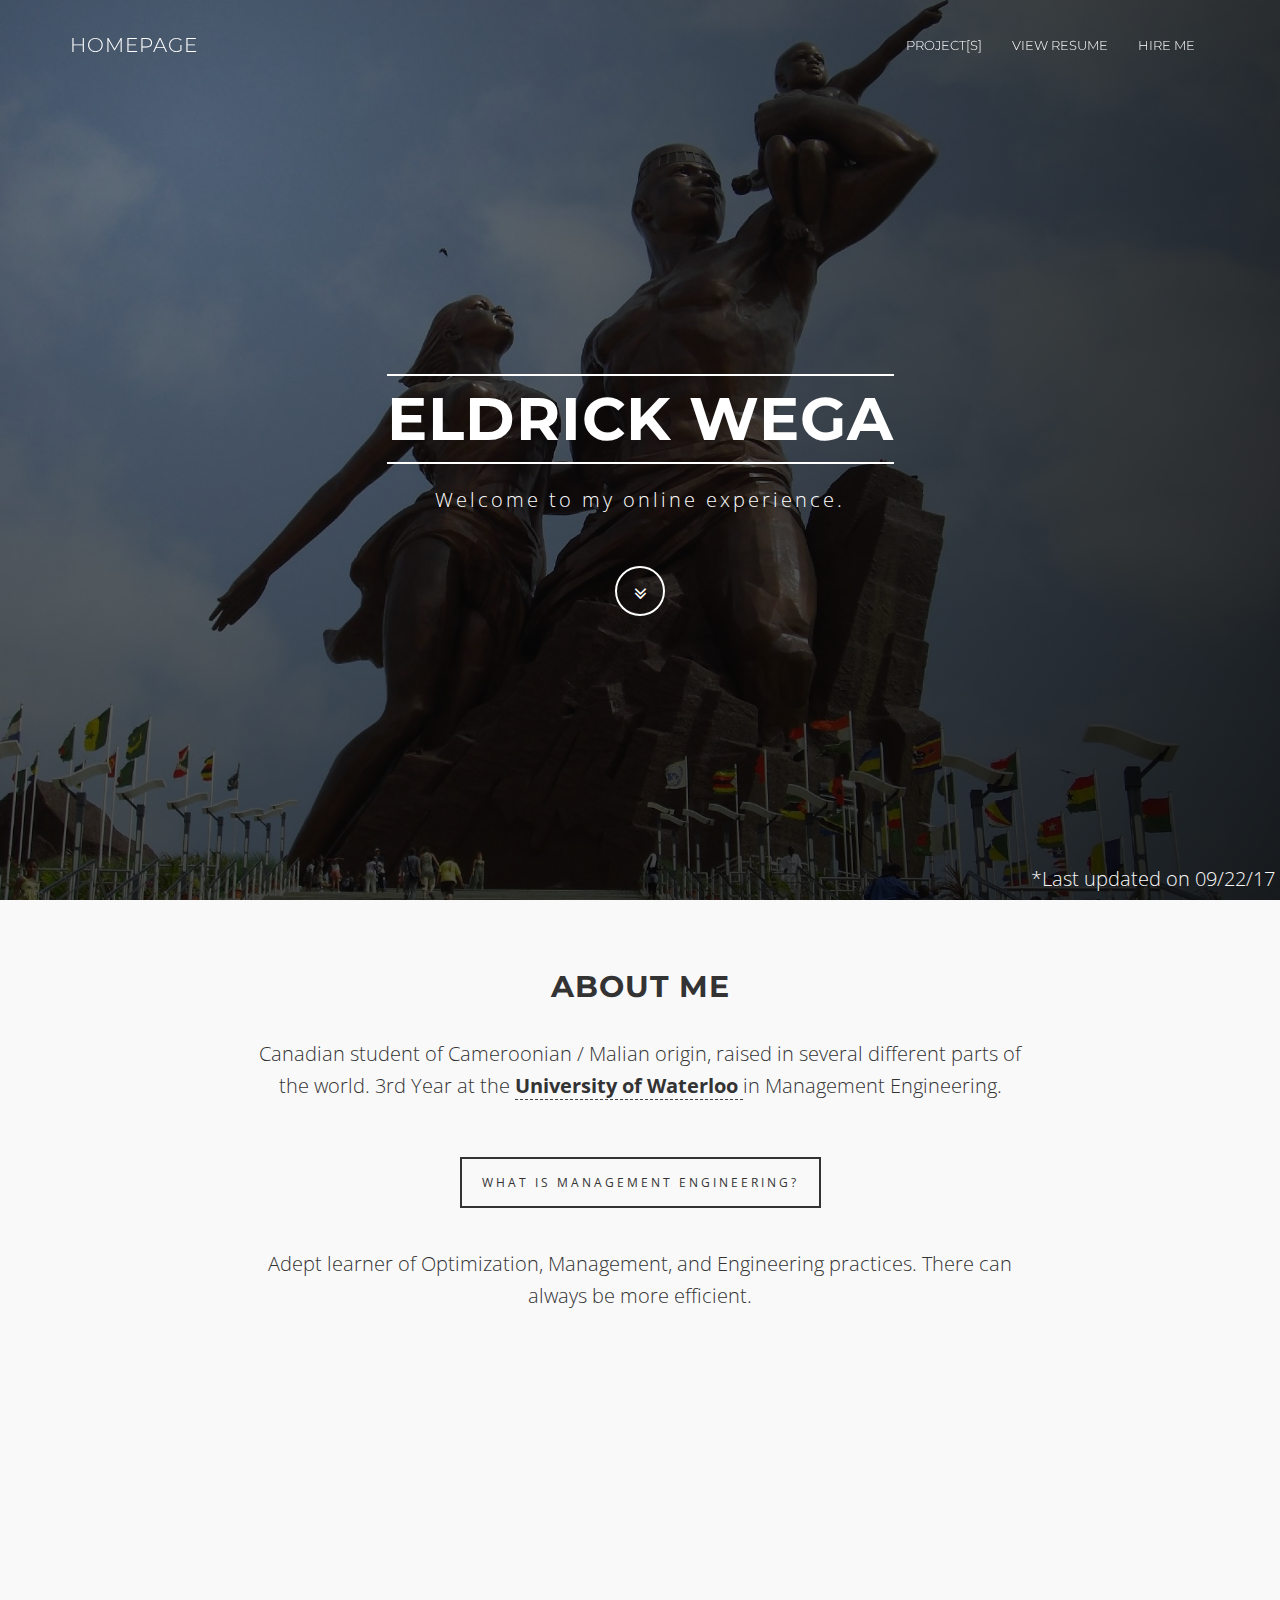
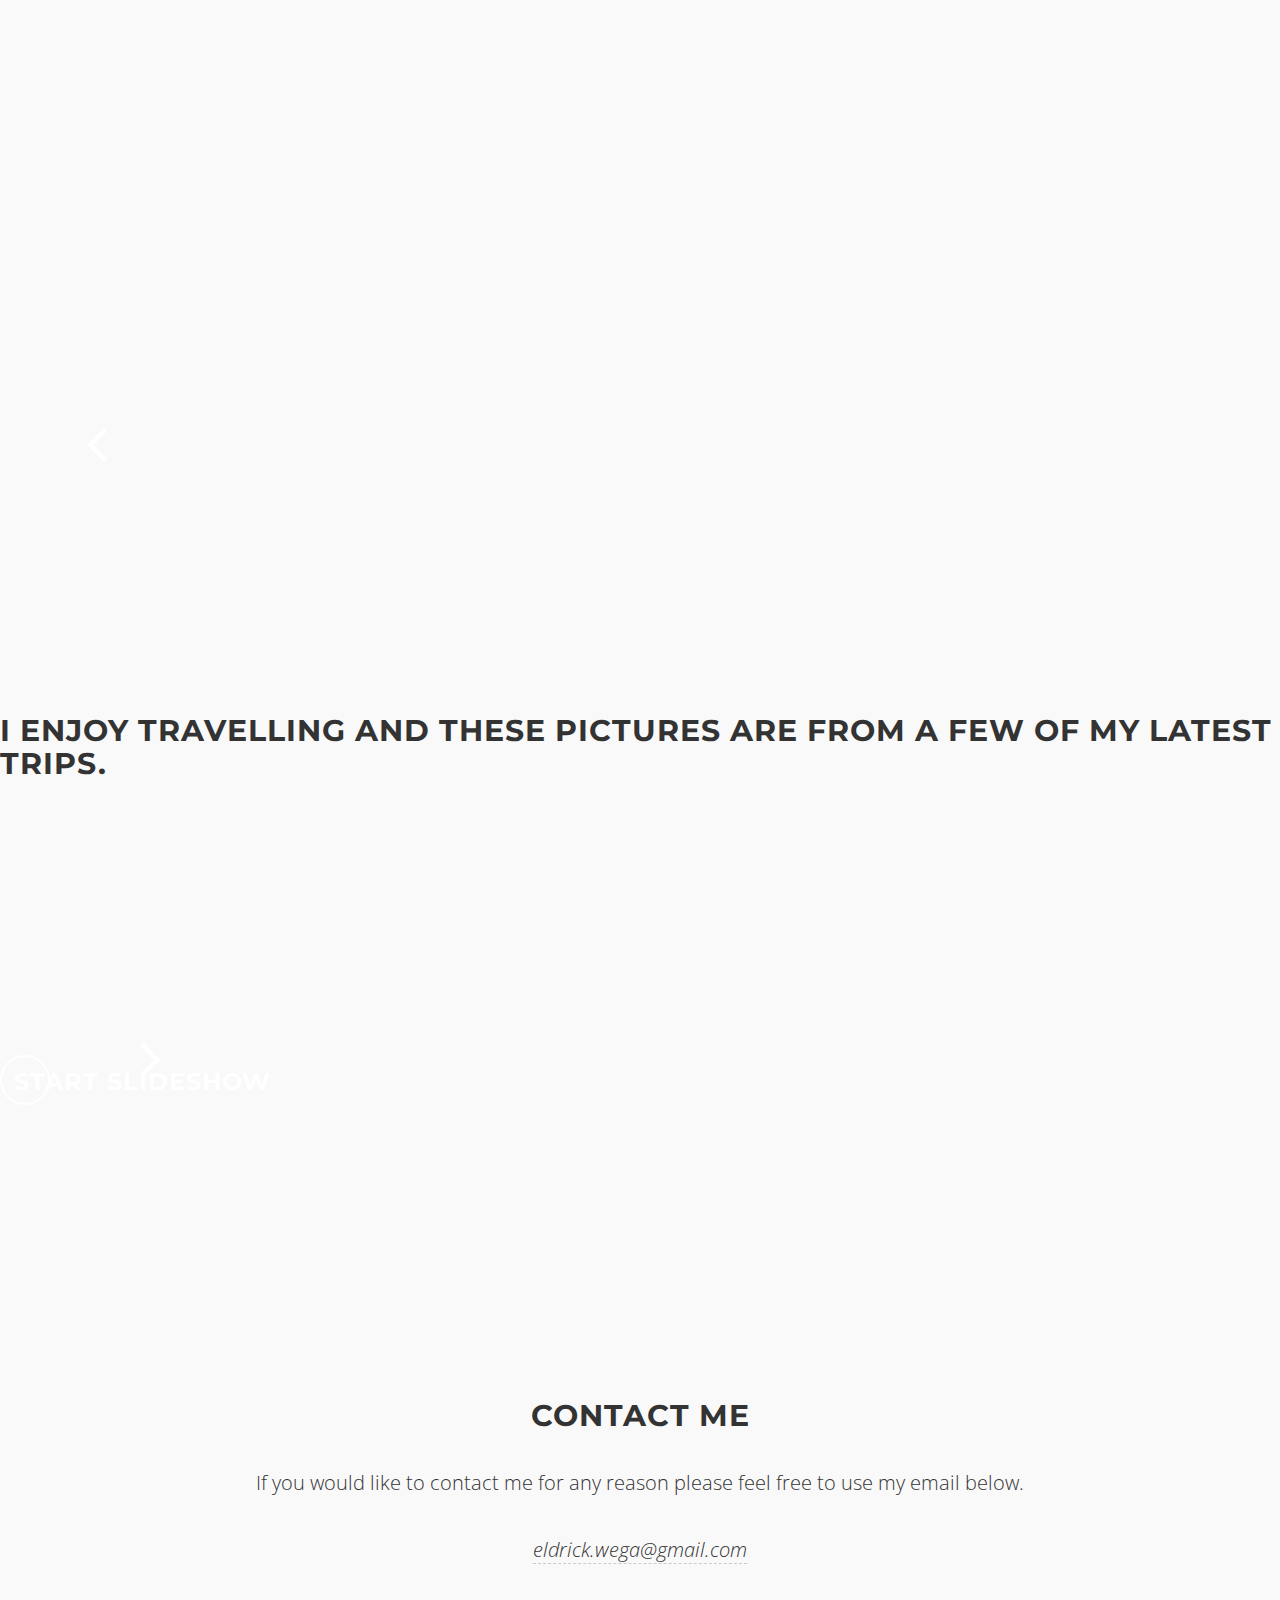
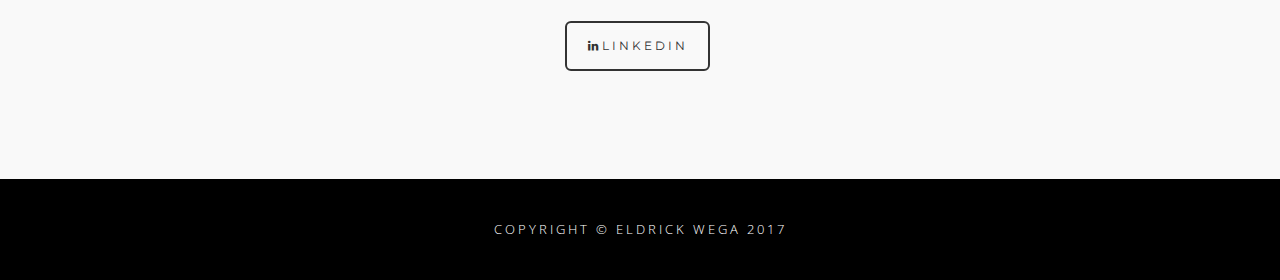
==== commit 745b1f6c: "Merge branch 'master' into gh-pages" ====
--- a/index.html
+++ b/index.html
@@ -1,13 +1,11 @@
 <!DOCTYPE html>
 <html lang="en">
+<!-- Images for Gallery, Initialization -->
+<script type="text/javascript", src="img_array.js"></script>
 <!-- JQuery -->
 <script src="https://ajax.googleapis.com/ajax/libs/jquery/3.2.1/jquery.min.js"></script>
-<!-- Images for Gallery, Initialization -->
-<script type="text/javascript", src="js/arrays.js"></script>
-<!-- Output Images to HTML-->
-<script type="text/javascript", src="js/img_output.js"></script>
-<!-- Setting up Countries Script-->
-<script type="text/javascript", src="js/countries_output.js"></script>
+<!-- Image Scrolling Script -->
+<script type="text/javascript", src="js/scroll_img.js"></script>
 <head>
 <meta charset="utf-8">
 <meta http-equiv="X-UA-Compatible" content="IE=edge">
@@ -15,7 +13,7 @@
 <meta name="description" content="">
 <meta name="author" content="">
 <title>Eldrick Wega</title>
-<link rel="icon" href="./img/xi.png">
+<link rel="icon" href="xi.png">
 <!-- Bootstrap Core CSS -->
 <link href="css/bootstrap.min.css" rel="stylesheet">
 <!-- Custom CSS -->
@@ -30,6 +28,7 @@
         <script src="https://oss.maxcdn.com/libs/html5shiv/3.7.0/html5shiv.js"></script>
         <script src="https://oss.maxcdn.com/libs/respond.js/1.4.2/respond.min.js"></script>
     <![endif]-->
+
 </head>
 <body id="page-top" data-spy="scroll" data-target=".navbar-fixed-top">
 <!-- Navigation -->
@@ -79,91 +78,83 @@
 </div>
 </header>
 <!-- About Section -->
-<section id="about" class="content-section">
-	<a href="#map" class="btn btn-section btn-black btn-circle page-scroll">
-		<i class="fa fa-angle-double-down animated"></i>
+<section id="about">
+<div class="container content-section text-center">
+	<div class="row">
+		<h2>ABOUT ME</h2>
+		<div class="col-lg-8 col-lg-offset-2">
+			<p>
+				Canadian student of Cameroonian / Malian origin, raised in several different parts of the world. 3rd Year at the <a href="https://uwaterloo.ca/" target="_blank" style="border-bottom:1px dashed #444444; font-weight: bold;"> University of Waterloo </a> in Management Engineering. 
+			</p>
+			<a href="https://uwaterloo.ca/future-students/programs/management-engineering" target="_blank" class="btnghost">What is Management Engineering? </a>
+			</br>
+			</br>
+			</br>
+			<p> Adept learner of Optimization, Management, and Engineering practices. There can always be more efficient. </p>
+		</div>
+	</div>
+</div>
+</section>
+<!-- Photo Gallery Section -->
+<section id="portfolio">
+<div id="gallery">
+    <a id="img-prev" class="btn btn-rect">
+		<i class="fa fa-3x fa-angle-left animated"></i>
 	</a>
-	<div id="about-text" class="text-center vert-horiz-center">
-		<h2>ABOUT ME</h2>
-		<p>Canadian of Cameroonian / Malian origin, raised in different parts of the world. 2020 graduate from <a href="https://uwaterloo.ca/" target="_blank" style="border-bottom:1px dashed #444444; font-weight: bold;"> University of Waterloo </a> in Management Engineering.</p>
-		<a href="https://uwaterloo.ca/future-students/programs/management-engineering" target="_blank" class="btnghost">What is Management Engineering? </a>
-		<br>
-		<br>
-		<br>
-		<p>I have a passion to build products with amazing people. Extremely interested in how technology can and will play a role in African development. <br> End Goal? Start a business in West Africa.</p>
-	</div>
-</section>
-<!--Map Section-->
-<section id="map">
-	<a href="#photos" class="btn btn-section btn-circle page-scroll">
-		<i class="fa fa-angle-double-down animated"></i>
+	<h2 id= "gallery-text">I enjoy travelling and these pictures are from a few of my latest trips.</h2>
+	<a id= "gallery-btn" class="btn btn-circle" onclick="resetTimer()">
+		<i class="fa"> <h3> Start Slideshow </h3> </i>
+	</a>		
+    <a id="img-next" class="btn btn-rect">
+		<i class="fa fa-3x fa-angle-right animated"></i>
 	</a>
-	<div id="countries-container">
-		<h2 class="country-text">Cities Lived</h2>
-		<p class="country-text" style="margin-top:-30px; font-size:90%;">(Because people ask me all the time)</p>
-		<ul id="country-list">
-			<li id="c1" class="countries">Montreal <i class="fa fa-angle-right"></i></li>
-			<li id="c2" class="countries">Ottawa <i class="fa fa-angle-right"></i></li>
-			<li id="c3" class="countries">Bruxelles <i class="fa fa-angle-right"></i></li>
-			<li id="c4" class="countries">London <i class="fa fa-angle-right"></i></li>
-			<li id="c5" class="countries">Lagos <i class="fa fa-angle-right"></i></li>
-			<li id="c6" class="countries">Yaoundé <i class="fa fa-angle-right"></i></li>
-			<li id="c7" class="countries">Douala <i class="fa fa-angle-right"></i></li>
-			<li id="c8" class="countries">Toronto <i class="fa fa-angle-right"></i></li>
-			<li id="c9" class="countries">Dakar <i class="fa fa-angle-right"></i></li>
-			<li id="c10" class="countries">Abidjan <i class="fa fa-angle-right"></i></li>
-			<li id="c11" class="countries">San Francisco <i class="fa fa-angle-right"></i></li>
-			<li id="c12" class="countries">Hong Kong</li>
-		</ul>
-	</div>
-	</section>
-<!-- Photo Gallery Section -->
-<section id="photos" class="">
-	<div id="slideshow-container"class ="vert-center">
-		<script>outputImages();</script>
-		<a class="prev vert-center" onclick="plusSlides(-1)">&#10094;</a>
-		<a class="next vert-center" onclick="plusSlides(1)">&#10095;</a>
-		</div>
-	<div id="text-container" class="content text-center vert-center" style="padding-left:5%;padding-right:5%;">
-		<h2>Some Pictures</h2>
-		<p>Fortunate to have travelled a little, and thought it would be cool to share some pictures.
-			<br>
-			<br>
-			Try to guess which is where!
-		</p>
-	</div>
+	<p id ="gallery-updated-date"> *Last updated on 09/22/17 </p>
+</div>
 </section>
 <!-- Contact Section -->
 <section id="contact">
-	<div id= "contact-text" class="text-center horiz-center" style="top: 20px;">
-		<h2>Contact Information</h2>
-		<p>Feel free reach out: chat, oppportunities, anything!</p>
-		<ul class="list-inline banner-social-buttons">
-			<li style ="display: inline-block; margin-left:5px;margin-right:5px;">
-				<a href="https://www.linkedin.com/in/eldrick-wega" target="_blank" class="btn btnghost btn-lg"><i class="fa fa-linkedin fa-fw"></i><span class="network-name">LinkedIn</span></a>
-			</li>
-			<li style ="display: inline-block;margin-left:5px;margin-right:5px;">
-				<a href="mailto:eldrick.wega@gmail.com" target="_blank" class="btn btnghost btn-lg"><i class="fa fa-envelope fa-fw"></i><span class="network-name">Email</span></a>
-			</li>
-		</ul>
+<div class="container content-section text-center">
+	<div class="row">
+		<div class="col-lg-8 col-lg-offset-2">
+			<h2>Contact Me</h2>
+			<p>
+			If you would like to contact me for any reason please feel free to use my email below.
+			</p>
+			<p>
+				<i>
+					<a href="mailto:eldrick.wega@gmail.com" style="border-bottom:1px dashed #ccc;">eldrick.wega@gmail.com</a>
+				</i>
+			</p>
+			<ul class="list-inline banner-social-buttons">
+				<li>
+				<a href="https://www.linkedin.com/in/eldrick-wega-66981b111/" target="_blank" class="btn btnghost btn-lg"><i class="fa fa-linkedin fa-fw"></i><span class="network-name">LinkedIn</span></a>
+				</li>
+				<!--
+				<li>
+				<a href="https://www.facebook.com/pages/wowthemesnet/562560840468823" class="btn btnghost btn-lg"><i class="fa fa-facebook fa-fw"></i><span class="network-name">Facebook</span></a>
+				</li>
+				<li>f
+				<a href="https://plus.google.com/u/0/b/110916582192388695332/110916582192388695332/posts" class="btn btnghost btn-lg"><i class="fa fa-google-plus fa-fw"></i><span class="network-name">Google+</span></a>
+				</li>
+				-->
+			</ul>
+		</div>
 	</div>
-	
+</div>
 </section>
 <!-- Footer -->
 <footer>
 <div class="container text-center">
 	<p class="credits">
-		Copyright &copy; Eldrick Wega 2019<br/>
+		Copyright &copy; Eldrick Wega 2017<br/>
 	</p>
 </div>
 </footer>
-<!--Images JS
-<script src="js/slideshow.js"></script>-->
 <!-- Project Page not ready Modal -->
 <div id="myModal" class="modal">
   <div class="modal-content">
     <span class="close">&times;</span>
-    <img id="wip-img" src="./img/logo/wip.png">
+    <img id="wip-img" src="img/logo/wip.png">
     <p style="color: #333;">My Project page is still under construction. Please check back at a later time.</p>
   </div>
 </div>
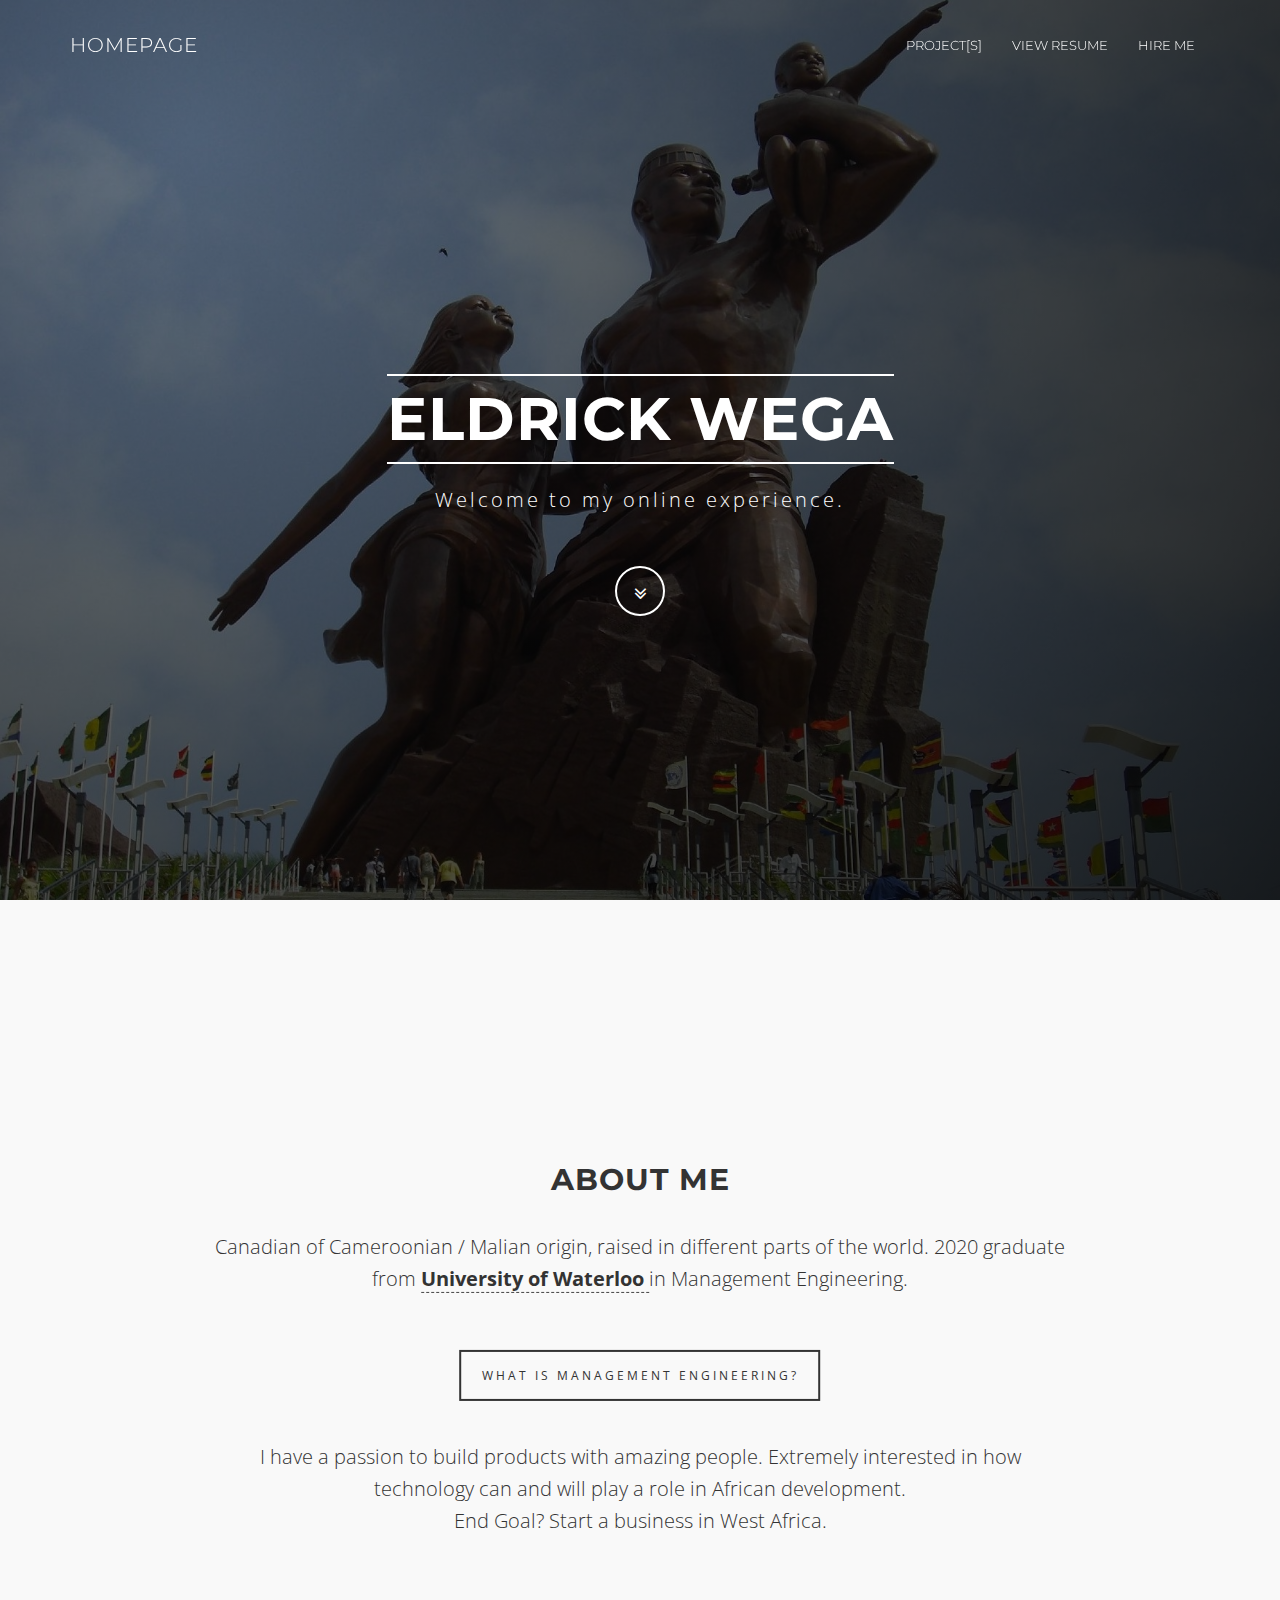
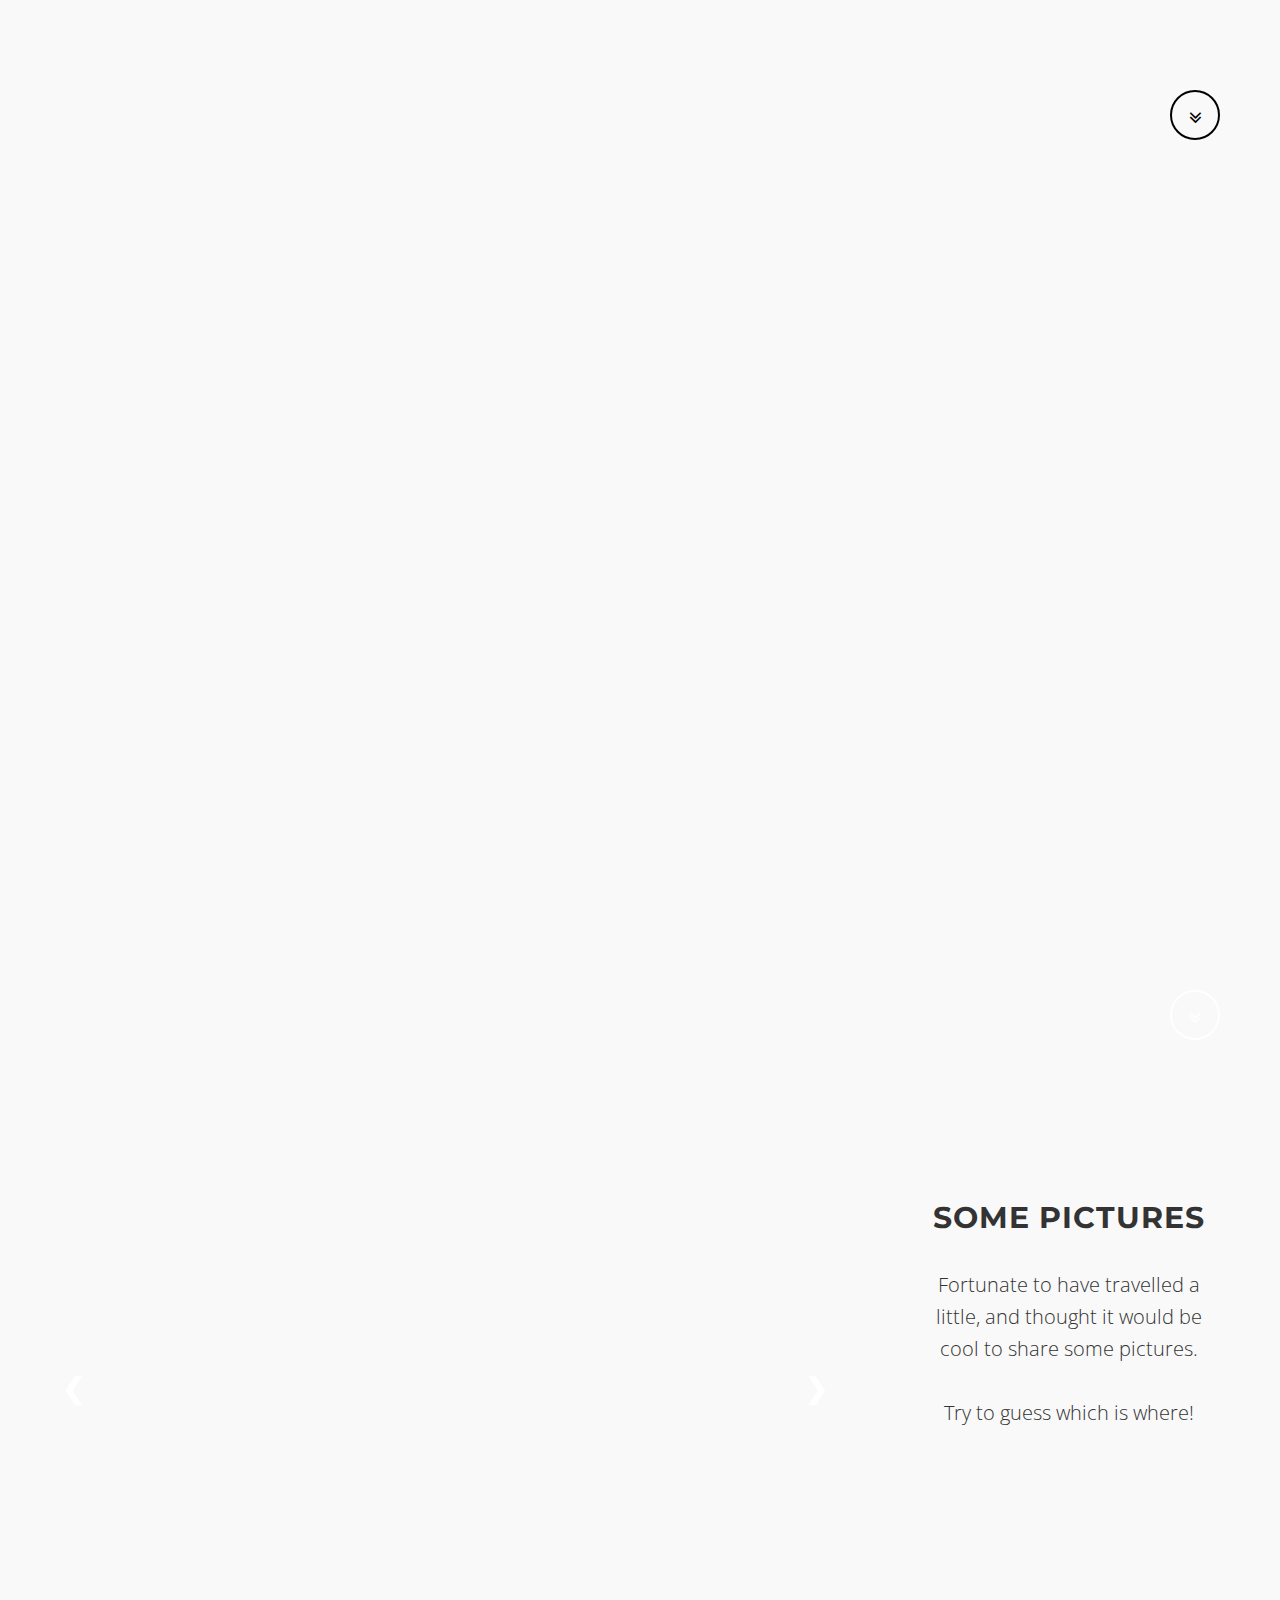
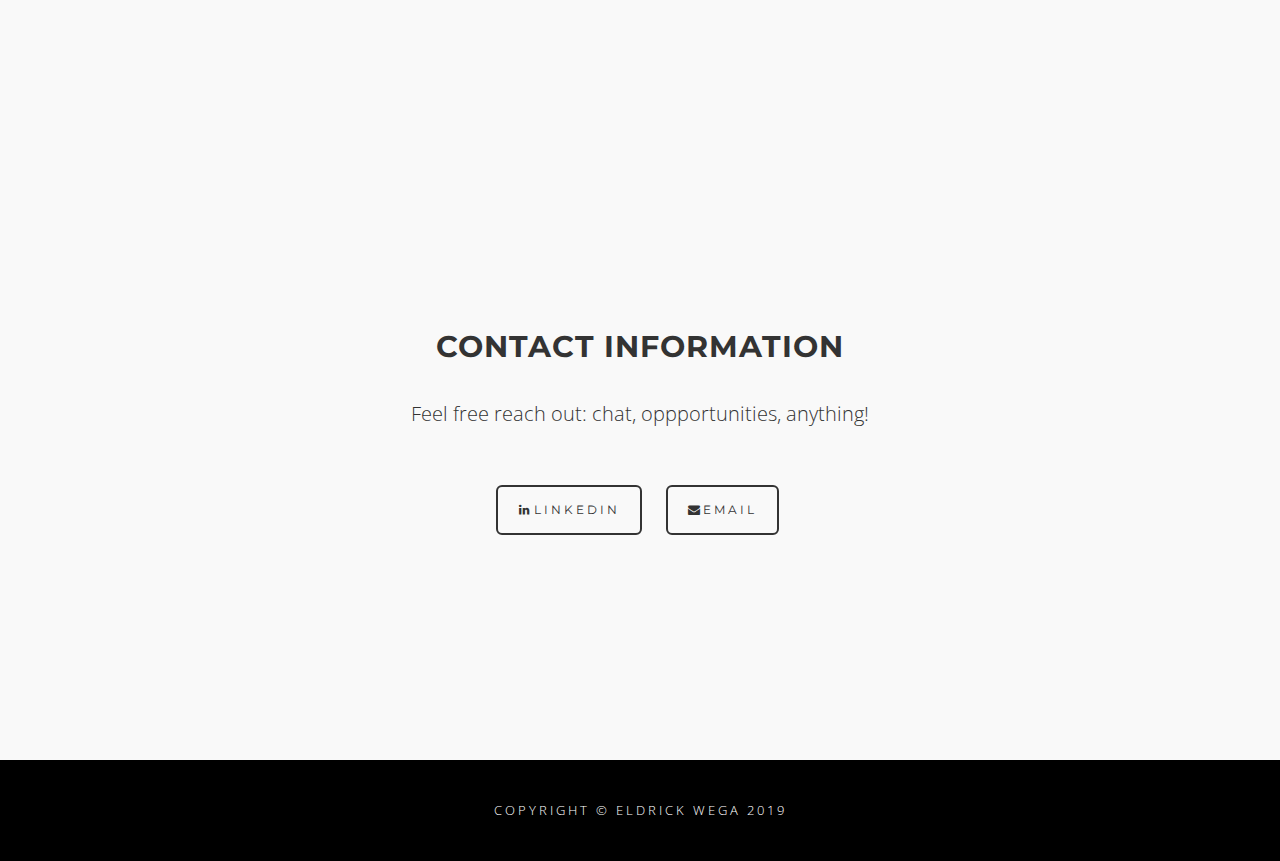
==== commit 71799ba9: "Merge branch 'master' into gh-pages" ====
--- a/index.html
+++ b/index.html
@@ -1,11 +1,13 @@
 <!DOCTYPE html>
 <html lang="en">
-<!-- Images for Gallery, Initialization -->
-<script type="text/javascript", src="img_array.js"></script>
 <!-- JQuery -->
 <script src="https://ajax.googleapis.com/ajax/libs/jquery/3.2.1/jquery.min.js"></script>
-<!-- Image Scrolling Script -->
-<script type="text/javascript", src="js/scroll_img.js"></script>
+<!-- Images for Gallery, Initialization -->
+<script type="text/javascript", src="js/arrays.js"></script>
+<!-- Output Images to HTML-->
+<script type="text/javascript", src="js/img_output.js"></script>
+<!-- Setting up Countries Script-->
+<script type="text/javascript", src="js/countries_output.js"></script>
 <head>
 <meta charset="utf-8">
 <meta http-equiv="X-UA-Compatible" content="IE=edge">
@@ -13,7 +15,7 @@
 <meta name="description" content="">
 <meta name="author" content="">
 <title>Eldrick Wega</title>
-<link rel="icon" href="xi.png">
+<link rel="icon" href="./img/xi.png">
 <!-- Bootstrap Core CSS -->
 <link href="css/bootstrap.min.css" rel="stylesheet">
 <!-- Custom CSS -->
@@ -28,7 +30,6 @@
         <script src="https://oss.maxcdn.com/libs/html5shiv/3.7.0/html5shiv.js"></script>
         <script src="https://oss.maxcdn.com/libs/respond.js/1.4.2/respond.min.js"></script>
     <![endif]-->
-
 </head>
 <body id="page-top" data-spy="scroll" data-target=".navbar-fixed-top">
 <!-- Navigation -->
@@ -78,83 +79,91 @@
 </div>
 </header>
 <!-- About Section -->
-<section id="about">
-<div class="container content-section text-center">
-	<div class="row">
+<section id="about" class="content-section">
+	<a href="#map" class="btn btn-section btn-black btn-circle page-scroll">
+		<i class="fa fa-angle-double-down animated"></i>
+	</a>
+	<div id="about-text" class="text-center vert-horiz-center">
 		<h2>ABOUT ME</h2>
-		<div class="col-lg-8 col-lg-offset-2">
-			<p>
-				Canadian student of Cameroonian / Malian origin, raised in several different parts of the world. 3rd Year at the <a href="https://uwaterloo.ca/" target="_blank" style="border-bottom:1px dashed #444444; font-weight: bold;"> University of Waterloo </a> in Management Engineering. 
-			</p>
-			<a href="https://uwaterloo.ca/future-students/programs/management-engineering" target="_blank" class="btnghost">What is Management Engineering? </a>
-			</br>
-			</br>
-			</br>
-			<p> Adept learner of Optimization, Management, and Engineering practices. There can always be more efficient. </p>
+		<p>Canadian of Cameroonian / Malian origin, raised in different parts of the world. 2020 graduate from <a href="https://uwaterloo.ca/" target="_blank" style="border-bottom:1px dashed #444444; font-weight: bold;"> University of Waterloo </a> in Management Engineering.</p>
+		<a href="https://uwaterloo.ca/future-students/programs/management-engineering" target="_blank" class="btnghost">What is Management Engineering? </a>
+		<br>
+		<br>
+		<br>
+		<p>I have a passion to build products with amazing people. Extremely interested in how technology can and will play a role in African development. <br> End Goal? Start a business in West Africa.</p>
+	</div>
+</section>
+<!--Map Section-->
+<section id="map">
+	<a href="#photos" class="btn btn-section btn-circle page-scroll">
+		<i class="fa fa-angle-double-down animated"></i>
+	</a>
+	<div id="countries-container">
+		<h2 class="country-text">Cities Lived</h2>
+		<p class="country-text" style="margin-top:-30px; font-size:90%;">(Because people ask me all the time)</p>
+		<ul id="country-list">
+			<li id="c1" class="countries">Montreal <i class="fa fa-angle-right"></i></li>
+			<li id="c2" class="countries">Ottawa <i class="fa fa-angle-right"></i></li>
+			<li id="c3" class="countries">Bruxelles <i class="fa fa-angle-right"></i></li>
+			<li id="c4" class="countries">London <i class="fa fa-angle-right"></i></li>
+			<li id="c5" class="countries">Lagos <i class="fa fa-angle-right"></i></li>
+			<li id="c6" class="countries">Yaoundé <i class="fa fa-angle-right"></i></li>
+			<li id="c7" class="countries">Douala <i class="fa fa-angle-right"></i></li>
+			<li id="c8" class="countries">Toronto <i class="fa fa-angle-right"></i></li>
+			<li id="c9" class="countries">Dakar <i class="fa fa-angle-right"></i></li>
+			<li id="c10" class="countries">Abidjan <i class="fa fa-angle-right"></i></li>
+			<li id="c11" class="countries">San Francisco <i class="fa fa-angle-right"></i></li>
+			<li id="c12" class="countries">Hong Kong</li>
+		</ul>
+	</div>
+	</section>
+<!-- Photo Gallery Section -->
+<section id="photos" class="">
+	<div id="slideshow-container"class ="vert-center">
+		<script>outputImages();</script>
+		<a class="prev vert-center" onclick="plusSlides(-1)">&#10094;</a>
+		<a class="next vert-center" onclick="plusSlides(1)">&#10095;</a>
 		</div>
+	<div id="text-container" class="content text-center vert-center" style="padding-left:5%;padding-right:5%;">
+		<h2>Some Pictures</h2>
+		<p>Fortunate to have travelled a little, and thought it would be cool to share some pictures.
+			<br>
+			<br>
+			Try to guess which is where!
+		</p>
 	</div>
-</div>
-</section>
-<!-- Photo Gallery Section -->
-<section id="portfolio">
-<div id="gallery">
-    <a id="img-prev" class="btn btn-rect">
-		<i class="fa fa-3x fa-angle-left animated"></i>
-	</a>
-	<h2 id= "gallery-text">I enjoy travelling and these pictures are from a few of my latest trips.</h2>
-	<a id= "gallery-btn" class="btn btn-circle" onclick="resetTimer()">
-		<i class="fa"> <h3> Start Slideshow </h3> </i>
-	</a>		
-    <a id="img-next" class="btn btn-rect">
-		<i class="fa fa-3x fa-angle-right animated"></i>
-	</a>
-	<p id ="gallery-updated-date"> *Last updated on 09/22/17 </p>
-</div>
 </section>
 <!-- Contact Section -->
 <section id="contact">
-<div class="container content-section text-center">
-	<div class="row">
-		<div class="col-lg-8 col-lg-offset-2">
-			<h2>Contact Me</h2>
-			<p>
-			If you would like to contact me for any reason please feel free to use my email below.
-			</p>
-			<p>
-				<i>
-					<a href="mailto:eldrick.wega@gmail.com" style="border-bottom:1px dashed #ccc;">eldrick.wega@gmail.com</a>
-				</i>
-			</p>
-			<ul class="list-inline banner-social-buttons">
-				<li>
-				<a href="https://www.linkedin.com/in/eldrick-wega-66981b111/" target="_blank" class="btn btnghost btn-lg"><i class="fa fa-linkedin fa-fw"></i><span class="network-name">LinkedIn</span></a>
-				</li>
-				<!--
-				<li>
-				<a href="https://www.facebook.com/pages/wowthemesnet/562560840468823" class="btn btnghost btn-lg"><i class="fa fa-facebook fa-fw"></i><span class="network-name">Facebook</span></a>
-				</li>
-				<li>f
-				<a href="https://plus.google.com/u/0/b/110916582192388695332/110916582192388695332/posts" class="btn btnghost btn-lg"><i class="fa fa-google-plus fa-fw"></i><span class="network-name">Google+</span></a>
-				</li>
-				-->
-			</ul>
-		</div>
+	<div id= "contact-text" class="text-center horiz-center" style="top: 20px;">
+		<h2>Contact Information</h2>
+		<p>Feel free reach out: chat, oppportunities, anything!</p>
+		<ul class="list-inline banner-social-buttons">
+			<li style ="display: inline-block; margin-left:5px;margin-right:5px;">
+				<a href="https://www.linkedin.com/in/eldrick-wega" target="_blank" class="btn btnghost btn-lg"><i class="fa fa-linkedin fa-fw"></i><span class="network-name">LinkedIn</span></a>
+			</li>
+			<li style ="display: inline-block;margin-left:5px;margin-right:5px;">
+				<a href="mailto:eldrick.wega@gmail.com" target="_blank" class="btn btnghost btn-lg"><i class="fa fa-envelope fa-fw"></i><span class="network-name">Email</span></a>
+			</li>
+		</ul>
 	</div>
-</div>
+	
 </section>
 <!-- Footer -->
 <footer>
 <div class="container text-center">
 	<p class="credits">
-		Copyright &copy; Eldrick Wega 2017<br/>
+		Copyright &copy; Eldrick Wega 2019<br/>
 	</p>
 </div>
 </footer>
+<!--Images JS
+<script src="js/slideshow.js"></script>-->
 <!-- Project Page not ready Modal -->
 <div id="myModal" class="modal">
   <div class="modal-content">
     <span class="close">&times;</span>
-    <img id="wip-img" src="img/logo/wip.png">
+    <img id="wip-img" src="./img/logo/wip.png">
     <p style="color: #333;">My Project page is still under construction. Please check back at a later time.</p>
   </div>
 </div>
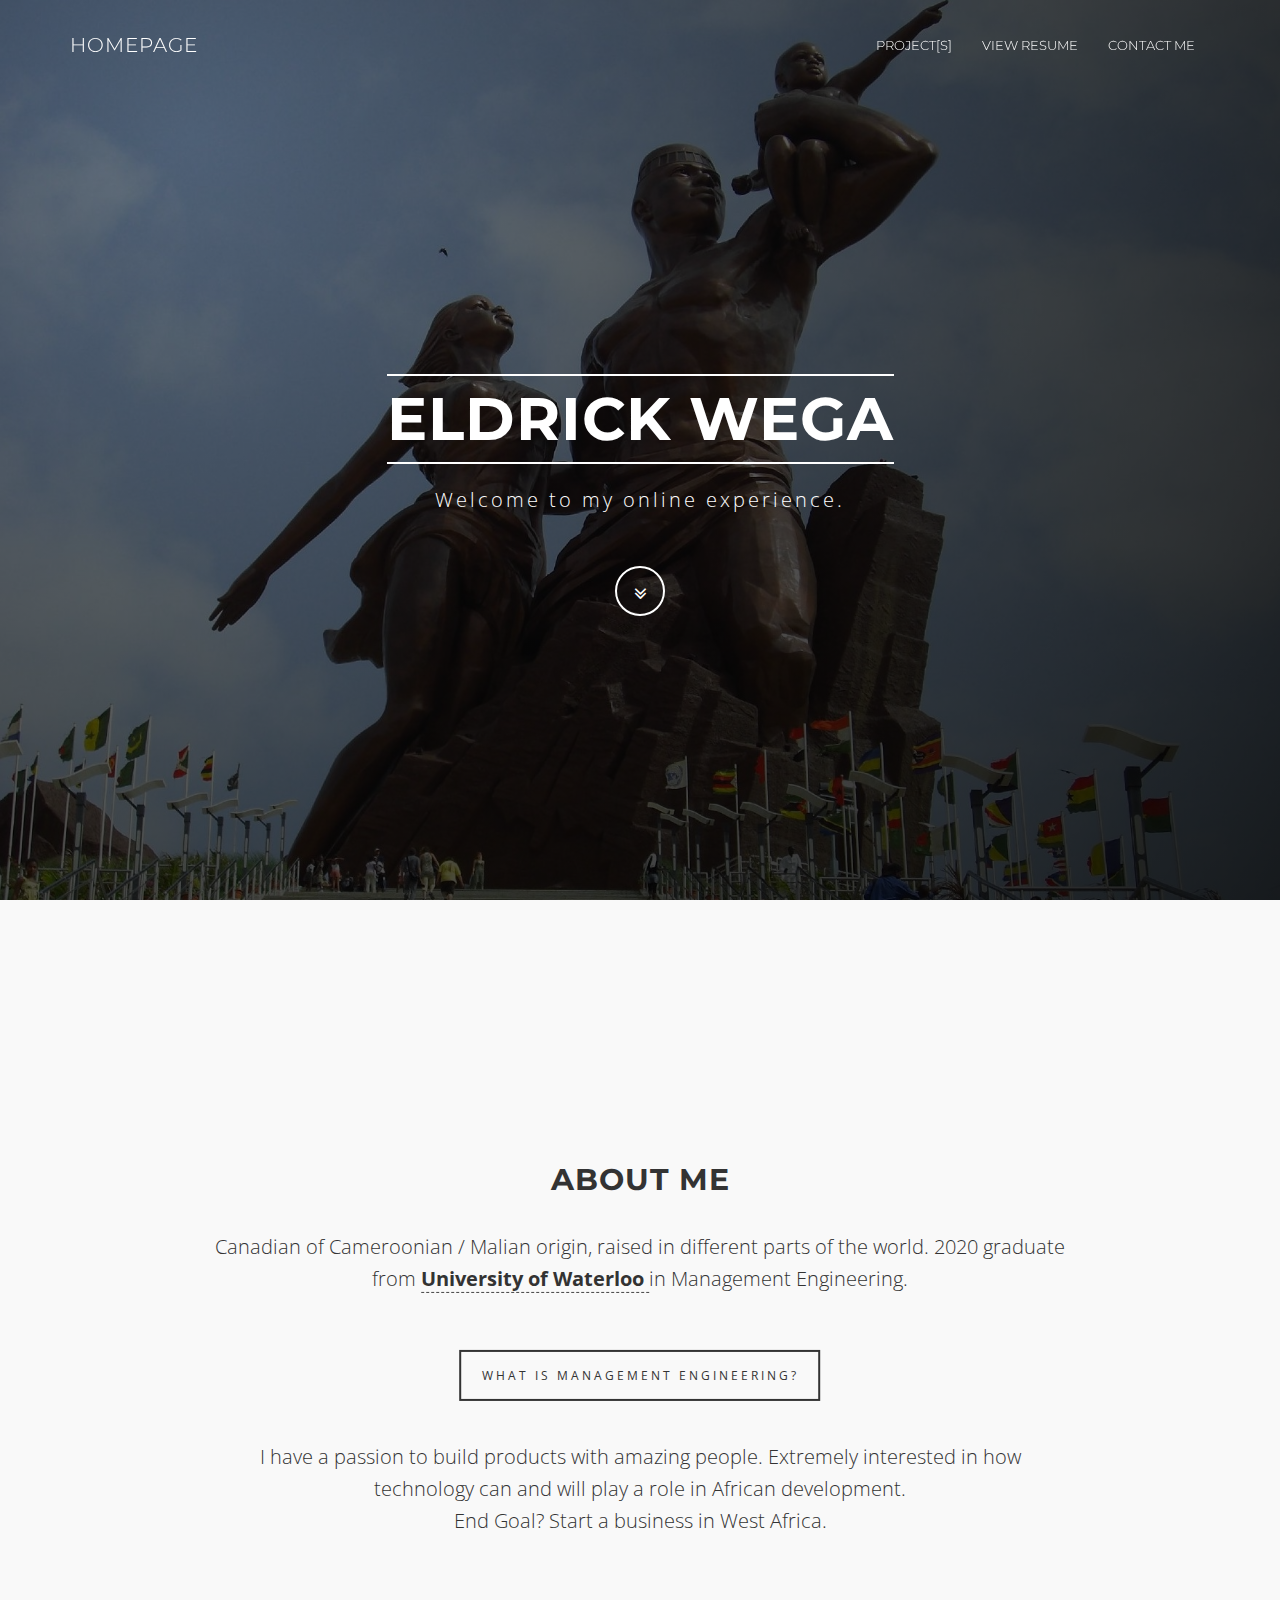
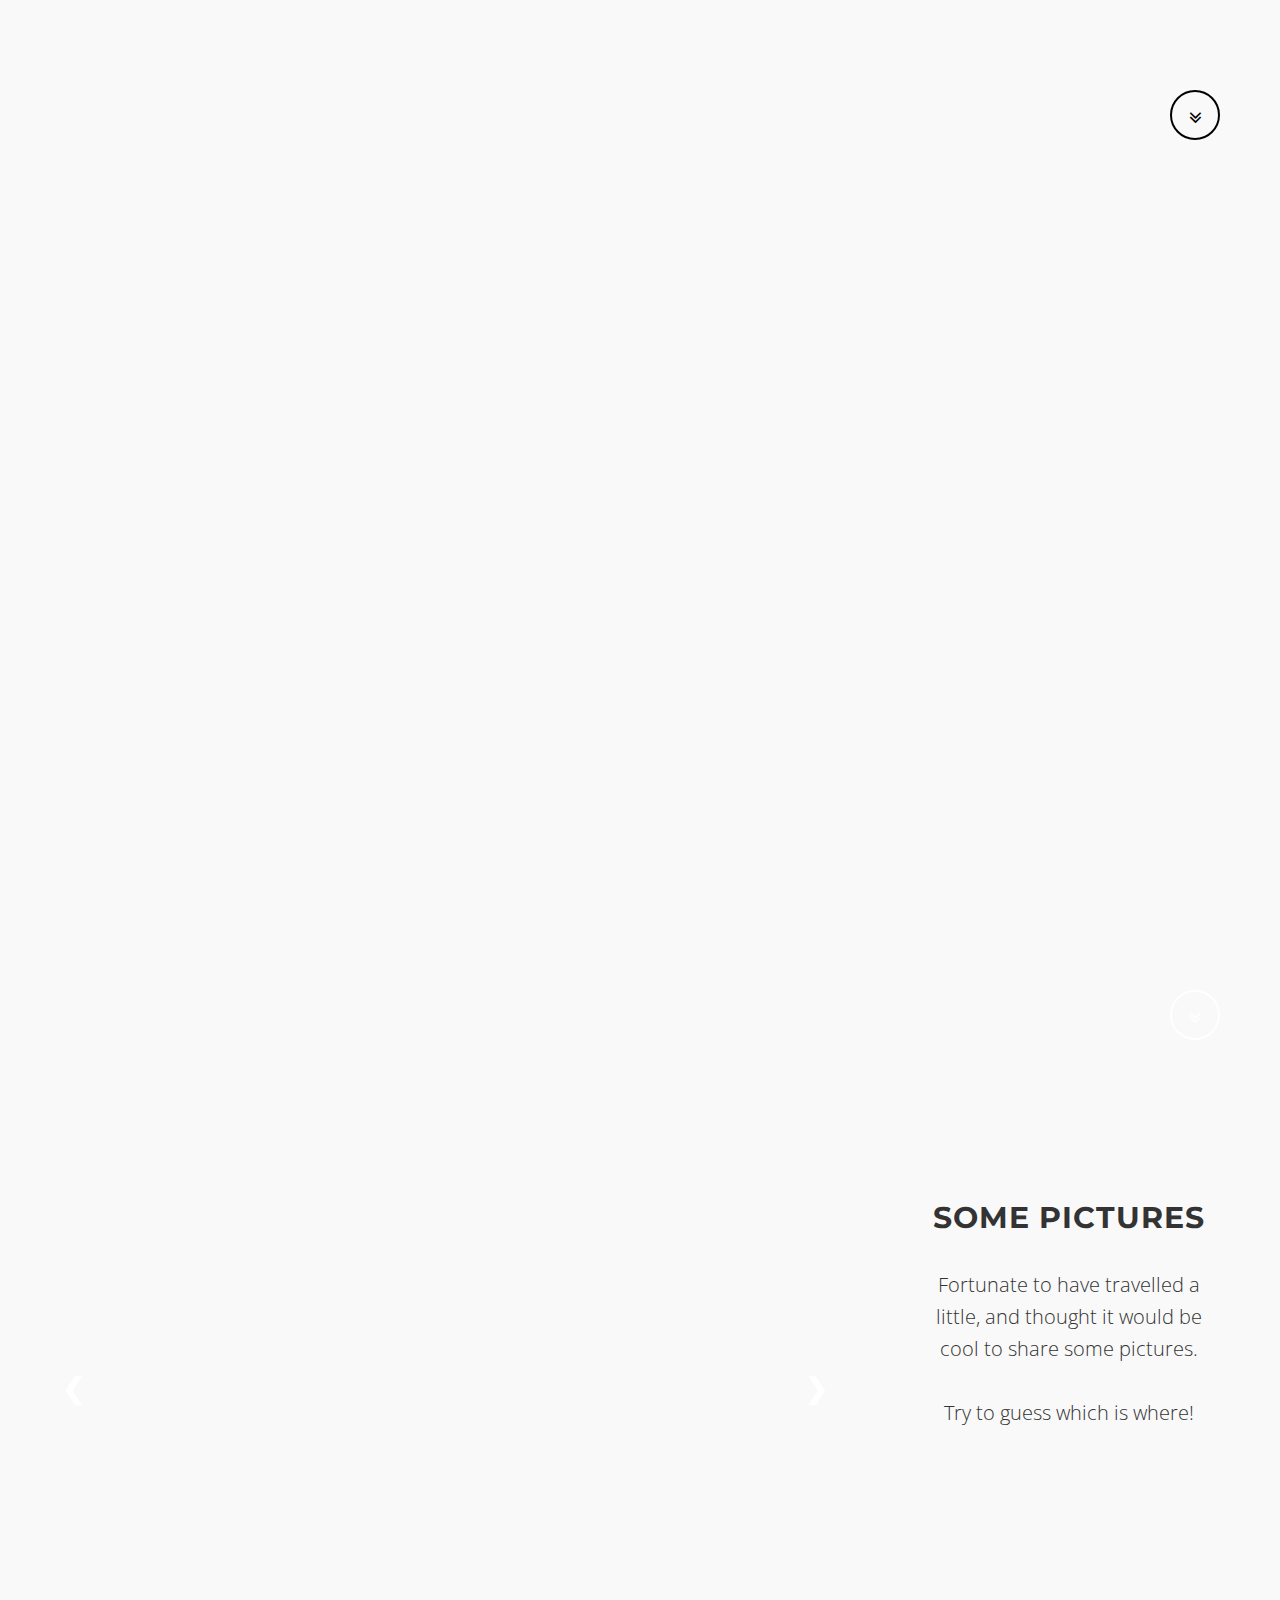
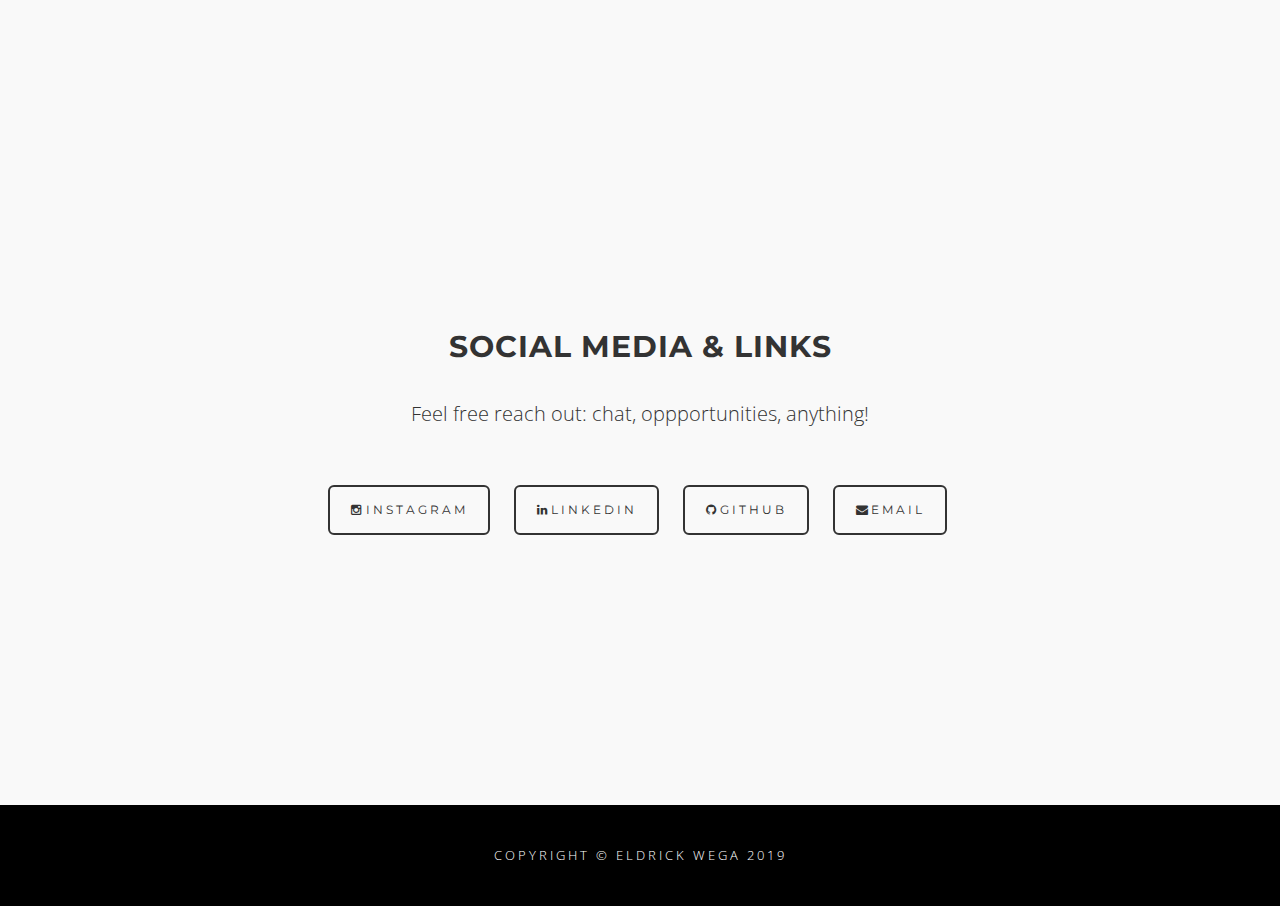
==== commit 0ef90952: "Contact Page Update (v1)" ====
--- a/index.html
+++ b/index.html
@@ -52,7 +52,7 @@
 			<a href="view-resume.html">View Resume</a>
 			</li>
 			<li>
-			<a href="contact.html">Hire me</a>
+			<a href="contact.html">Contact Me</a>
 			</li>
 		</ul>
 	</div>
@@ -136,11 +136,17 @@
 <!-- Contact Section -->
 <section id="contact">
 	<div id= "contact-text" class="text-center horiz-center" style="top: 20px;">
-		<h2>Contact Information</h2>
+		<h2>Social Media & Links</h2>
 		<p>Feel free reach out: chat, oppportunities, anything!</p>
 		<ul class="list-inline banner-social-buttons">
 			<li style ="display: inline-block; margin-left:5px;margin-right:5px;">
+				<a href="https://www.instagram.com/eldrick.wega/" target="_blank" class="btn btnghost btn-lg"><i class="fa fa-instagram fa-fw"></i><span class="network-name">Instagram</span></a>
+			</li>
+			<li style ="display: inline-block; margin-left:5px;margin-right:5px;">
 				<a href="https://www.linkedin.com/in/eldrick-wega" target="_blank" class="btn btnghost btn-lg"><i class="fa fa-linkedin fa-fw"></i><span class="network-name">LinkedIn</span></a>
+			</li>
+			<li style ="display: inline-block; margin-left:5px;margin-right:5px;">
+				<a href="https://github.com/Eldrick19" target="_blank" class="btn btnghost btn-lg"><i class="fa fa-github fa-fw"></i><span class="network-name">GitHub</span></a>
 			</li>
 			<li style ="display: inline-block;margin-left:5px;margin-right:5px;">
 				<a href="mailto:eldrick.wega@gmail.com" target="_blank" class="btn btnghost btn-lg"><i class="fa fa-envelope fa-fw"></i><span class="network-name">Email</span></a>
--- a/css/theme.css
+++ b/css/theme.css
@@ -25,9 +25,16 @@
 	line-height:1.5;
 }
 
+p.job-title {
+	margin:0 0 25px;
+	font-size:14px;
+	line-height:1.3;
+	font-weight: bold;
+}
+
 p.job-description {
 	margin:0 0 25px;
-	font-size:14px;
+	font-size:12px;
 	line-height:1.3;
 }
 
@@ -267,19 +274,24 @@
 	}
 }
 .content-section {
-	padding:40px 0;
+	padding-top:40px;
+	padding-bottom:40px;
+	padding-right:2.5%;
+	padding-left:2.5%;
 	clear:both;
 
 }
 
 @media(min-width:767px) {
 	.content-section {
-		padding:70px 0;
+		padding-top:70px;
+		padding-bottom:40px;
 			 clear:both;
 	}
 
 	.content-section-about {
-		padding:70px 0;
+		padding-top:70px;
+		padding-bottom:40px;
 			 clear:both;
 	}
 }
@@ -656,21 +668,22 @@
 		height: auto;
 	}
 
-	#contact{
+	#contact {
 		display: block;
 		width: 100%;
 	}
 
-	#contact-text{
+	#contact-text {
 		position: initial;
 		transform: translate(0%, 0%);
 		padding-top: 20px;
-		padding-bottom: 20px;
+		padding-bottom: 40px;
 		height: 100%;
 	}
 
-	#map{
-		
+	.network-name{
+		display: none;
+		text-align: center;
 	}
 
 	.btn-section{
@@ -690,11 +703,11 @@
 #contact {
 	position: relative;
 	width: 100%;
-	height: 50%;
+	height: 55%;
 }
 
 #contact-text{
-
+	width: 100%;
 }
 
 section:after {
@@ -706,9 +719,11 @@
 	color:#333;
 	overflow:hidden;
 }
+
 .done {
 	display:none;
 }
+
 .error input,input.error,.error textarea,textarea.error {
 	background-color:#ffffff;
 	border-bottom:2px solid orangered !Important;
@@ -718,6 +733,10 @@
 	transition:border linear 0.2s,box-shadow linear 0.2s;	
 }
 
+#resume-section{
+	position: relative;
+}
+
 #resume-fn{
 	margin: auto;
 	margin-top: 20px;
@@ -726,9 +745,45 @@
 }
 
 #pdf {
-	margin-left: 0px;
-	margin-right: -60px;
 	padding: 0px;
+	width: 60%;
+	position: relative;
+}
+
+#resume-container{
+	position: relative;
+	display: flex;
+}
+
+#resume-text{
+	width: 40%;
+	padding-top:0;
+}
+
+@media screen and (max-width: 768px) {
+	#resume-container{
+		display: block;
+		position: relative;
+		padding-top: 40px;
+		padding-bottom: 0px;
+	}
+
+	#pdf{
+		width: 100%;
+		height: 600px;
+	}
+
+	#resume-text{
+		width: 100%;
+		position: initial;
+		padding-top: 40px;
+	}
+}
+
+@media screen and (min-width: 768px) {
+	#contact-send{
+		width: 67%;
+	}
 }
 
 #contactform input,#contactform textarea {
@@ -737,7 +792,6 @@
 	width:100%;
 	background-color:transparent;
 	padding:20px 0px;
-	text-transform:uppercase;
 	letter-spacing:2px;
 	margin-bottom:20px;
 }
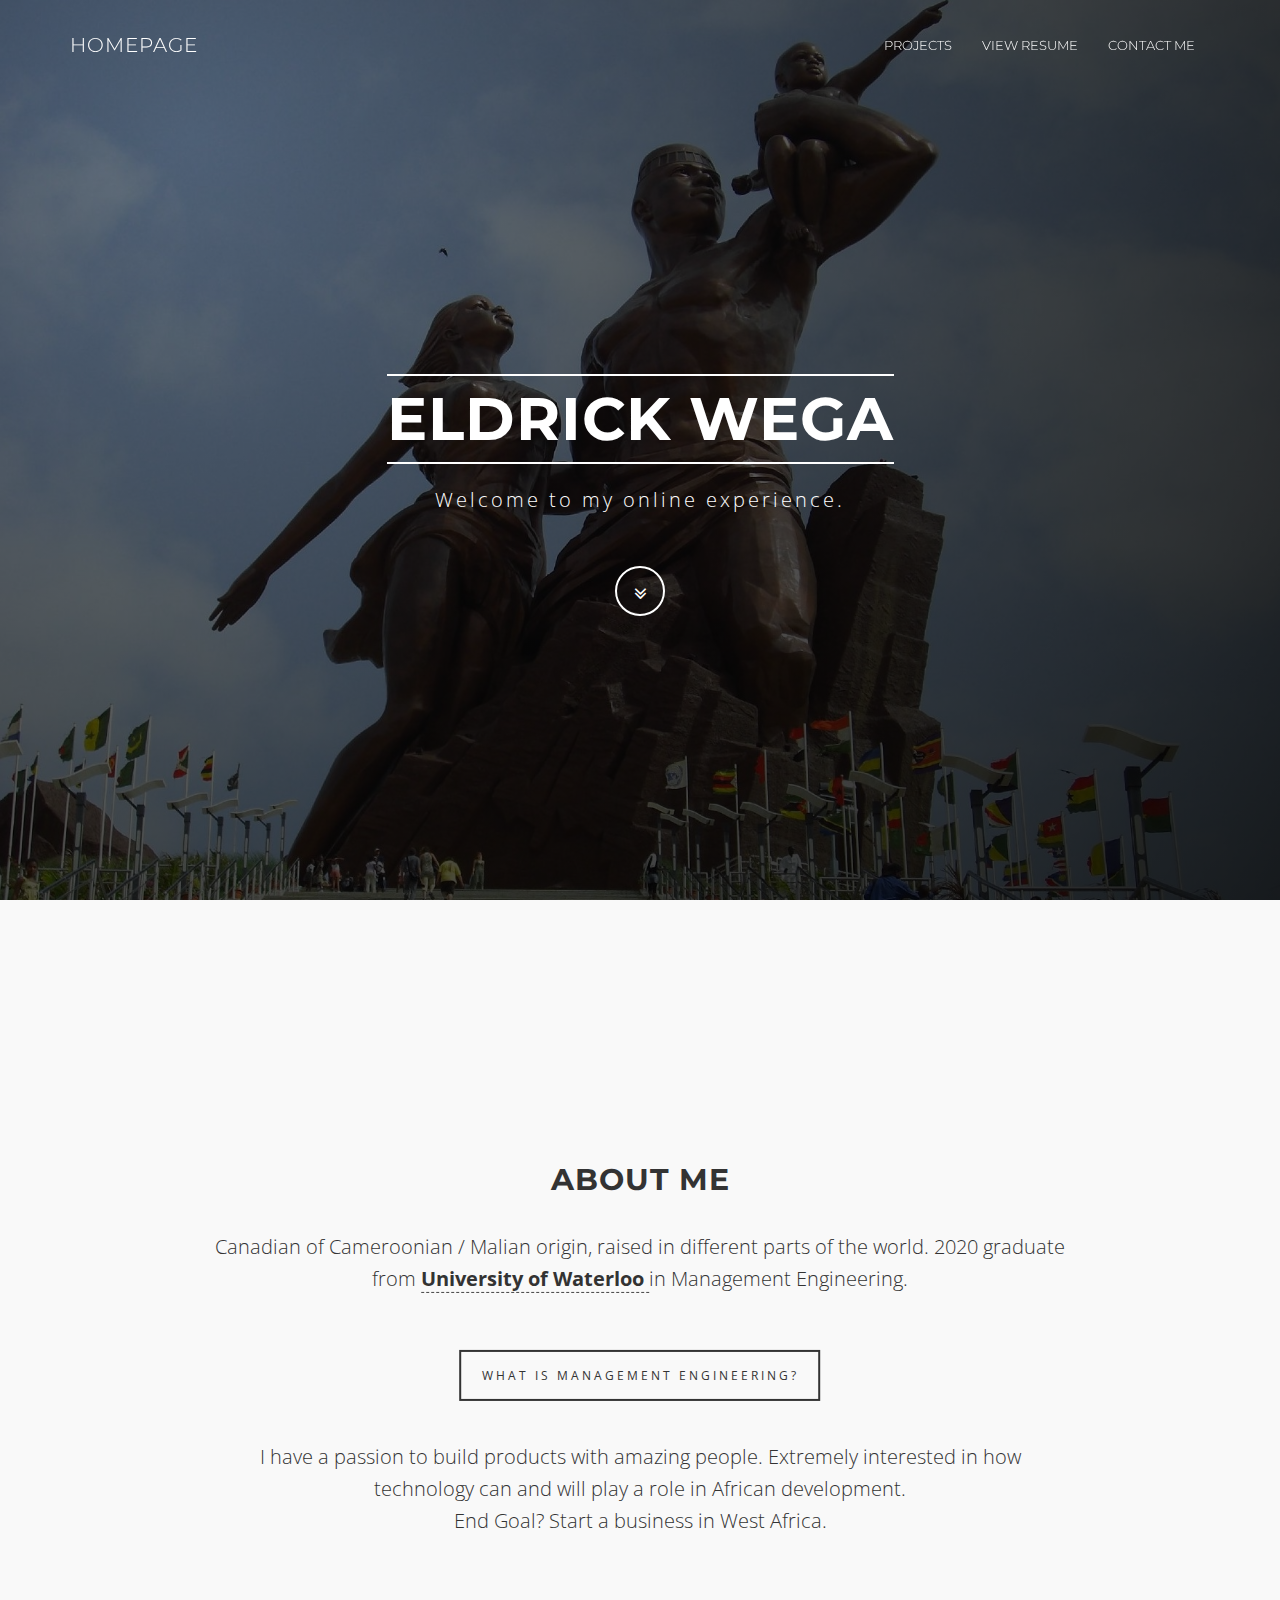
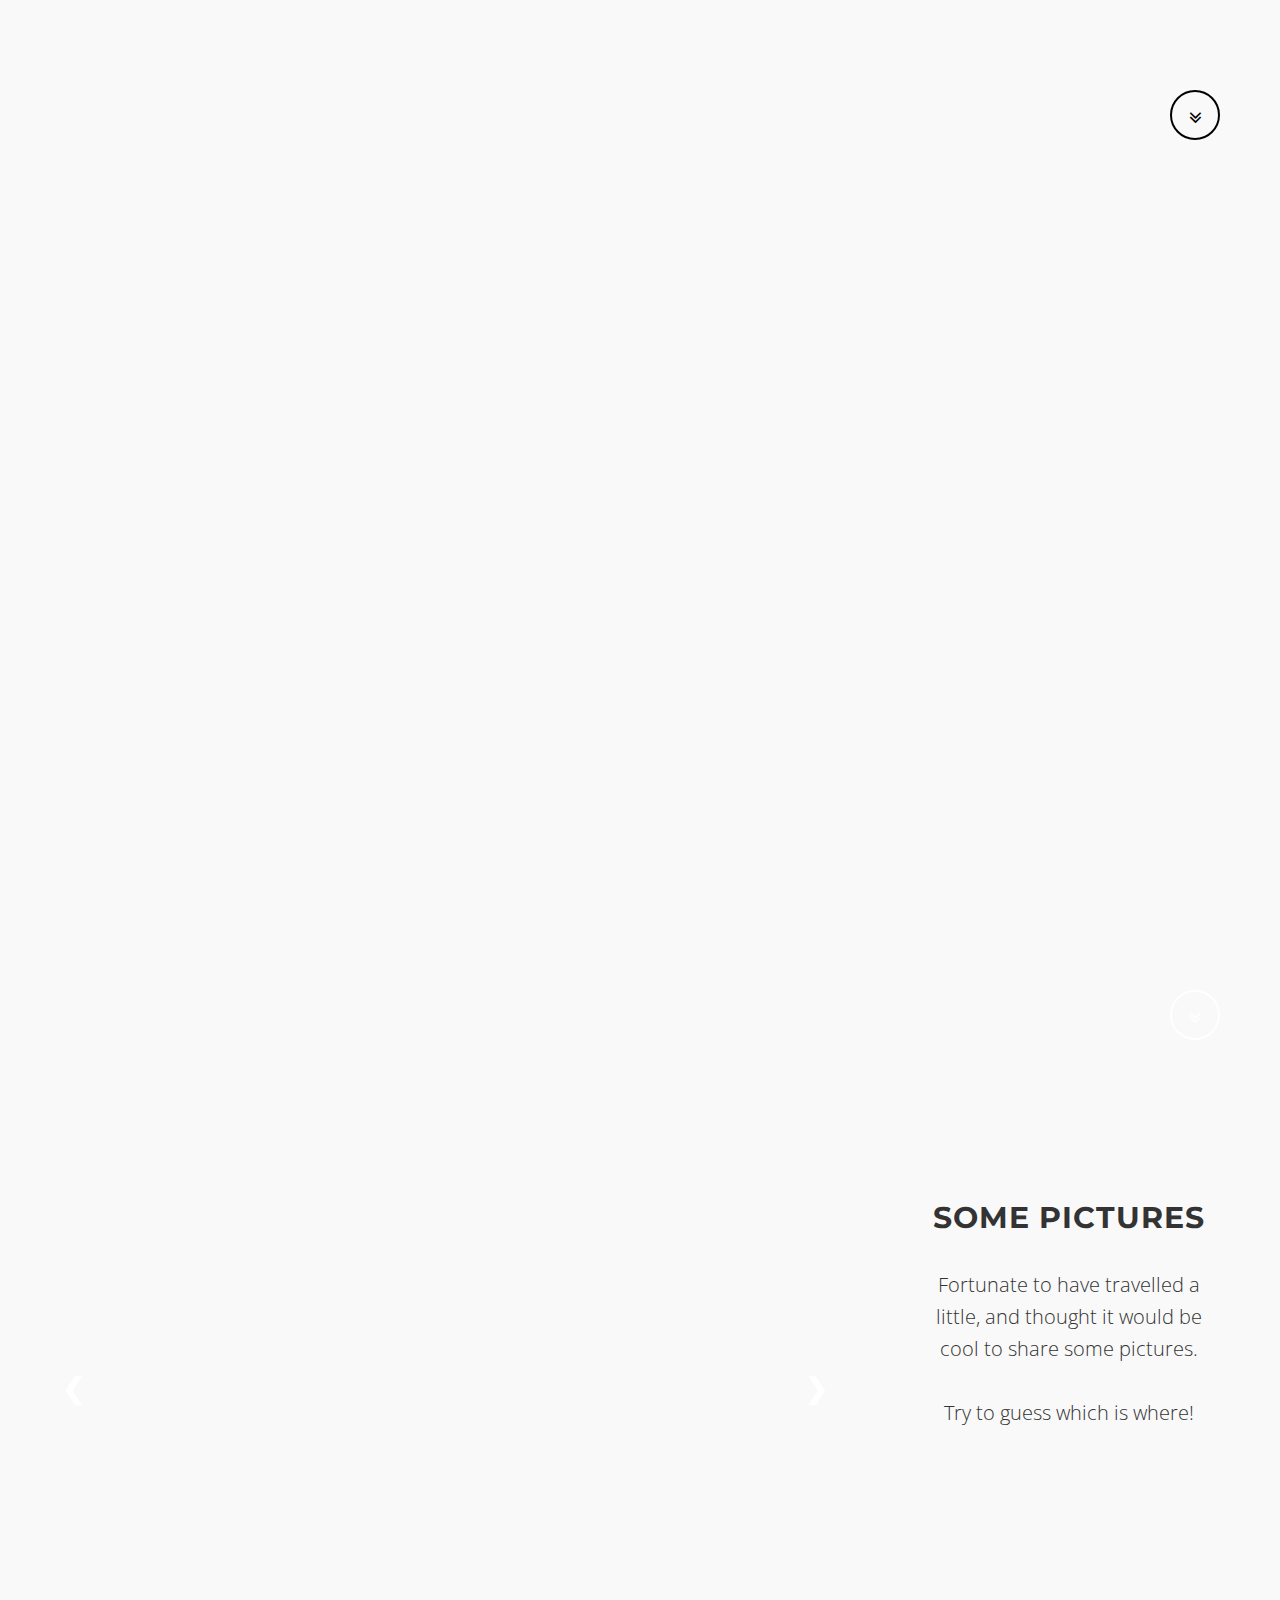
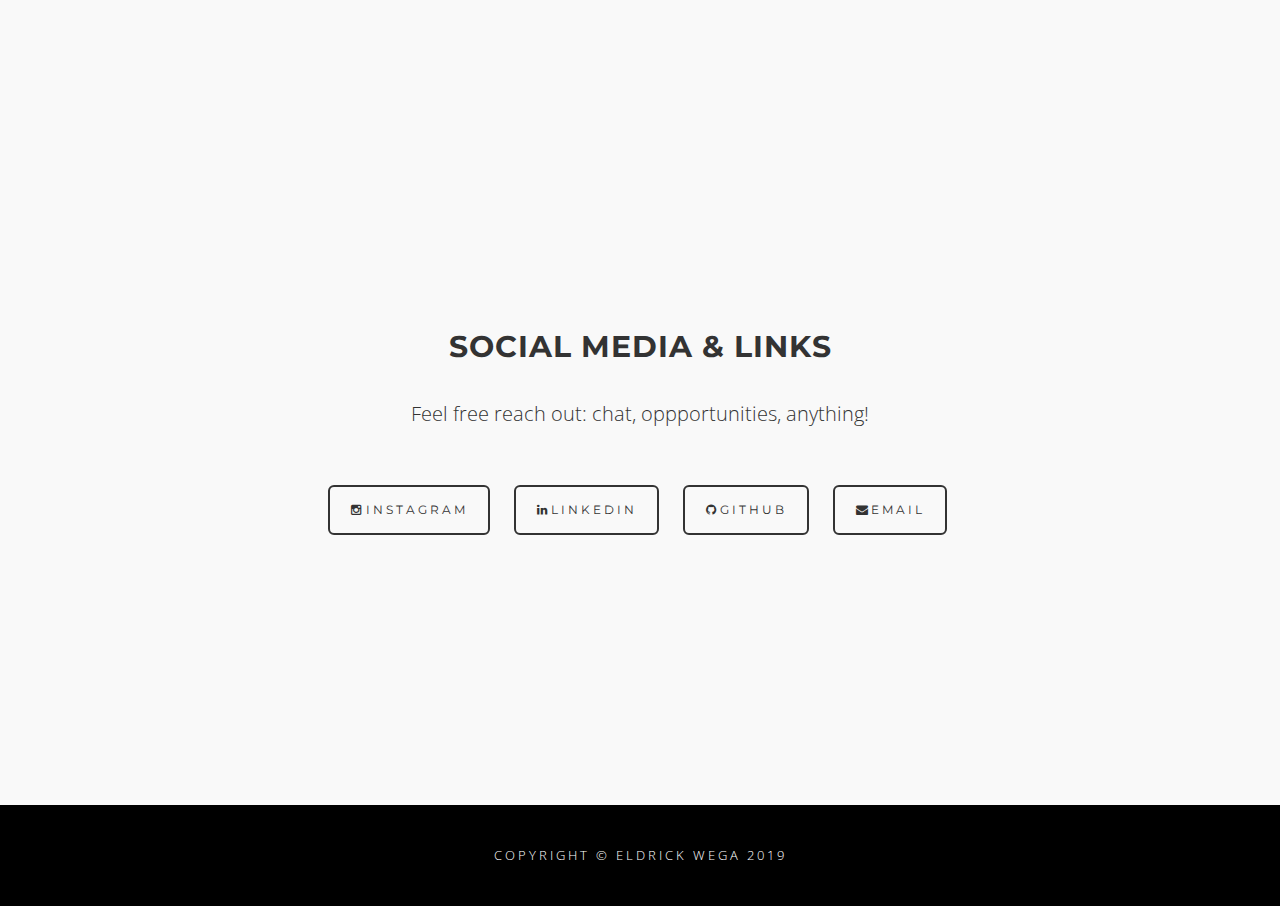
==== commit 451f083f: "Starting to setup Projects page" ====
--- a/index.html
+++ b/index.html
@@ -46,7 +46,7 @@
 	<div class="collapse navbar-collapse navbar-right navbar-main-collapse">
 		<ul class="nav navbar-nav">
 			<li>
-			<a id="wip">Project[s]</a>
+			<a id="wip">Projects</a>
 			</li>
 			<li>
 			<a href="view-resume.html">View Resume</a>
--- a/css/theme.css
+++ b/css/theme.css
@@ -681,6 +681,10 @@
 		height: 100%;
 	}
 
+	.form-element{
+		width: 100%;
+	}
+
 	.network-name{
 		display: none;
 		text-align: center;
@@ -795,13 +799,13 @@
 	letter-spacing:2px;
 	margin-bottom:20px;
 }
-#contactform input#submit {
+#contactform button#submit {
 	width:auto;
 	border:2px solid;
 	padding:10px 20px;
 	display:inline-block;
 }
-#contactform input#submit:hover {
+#contactform button#submit:hover {
 	background-color:#333;
 	color:#fff;
 	border:2px solid #333;
